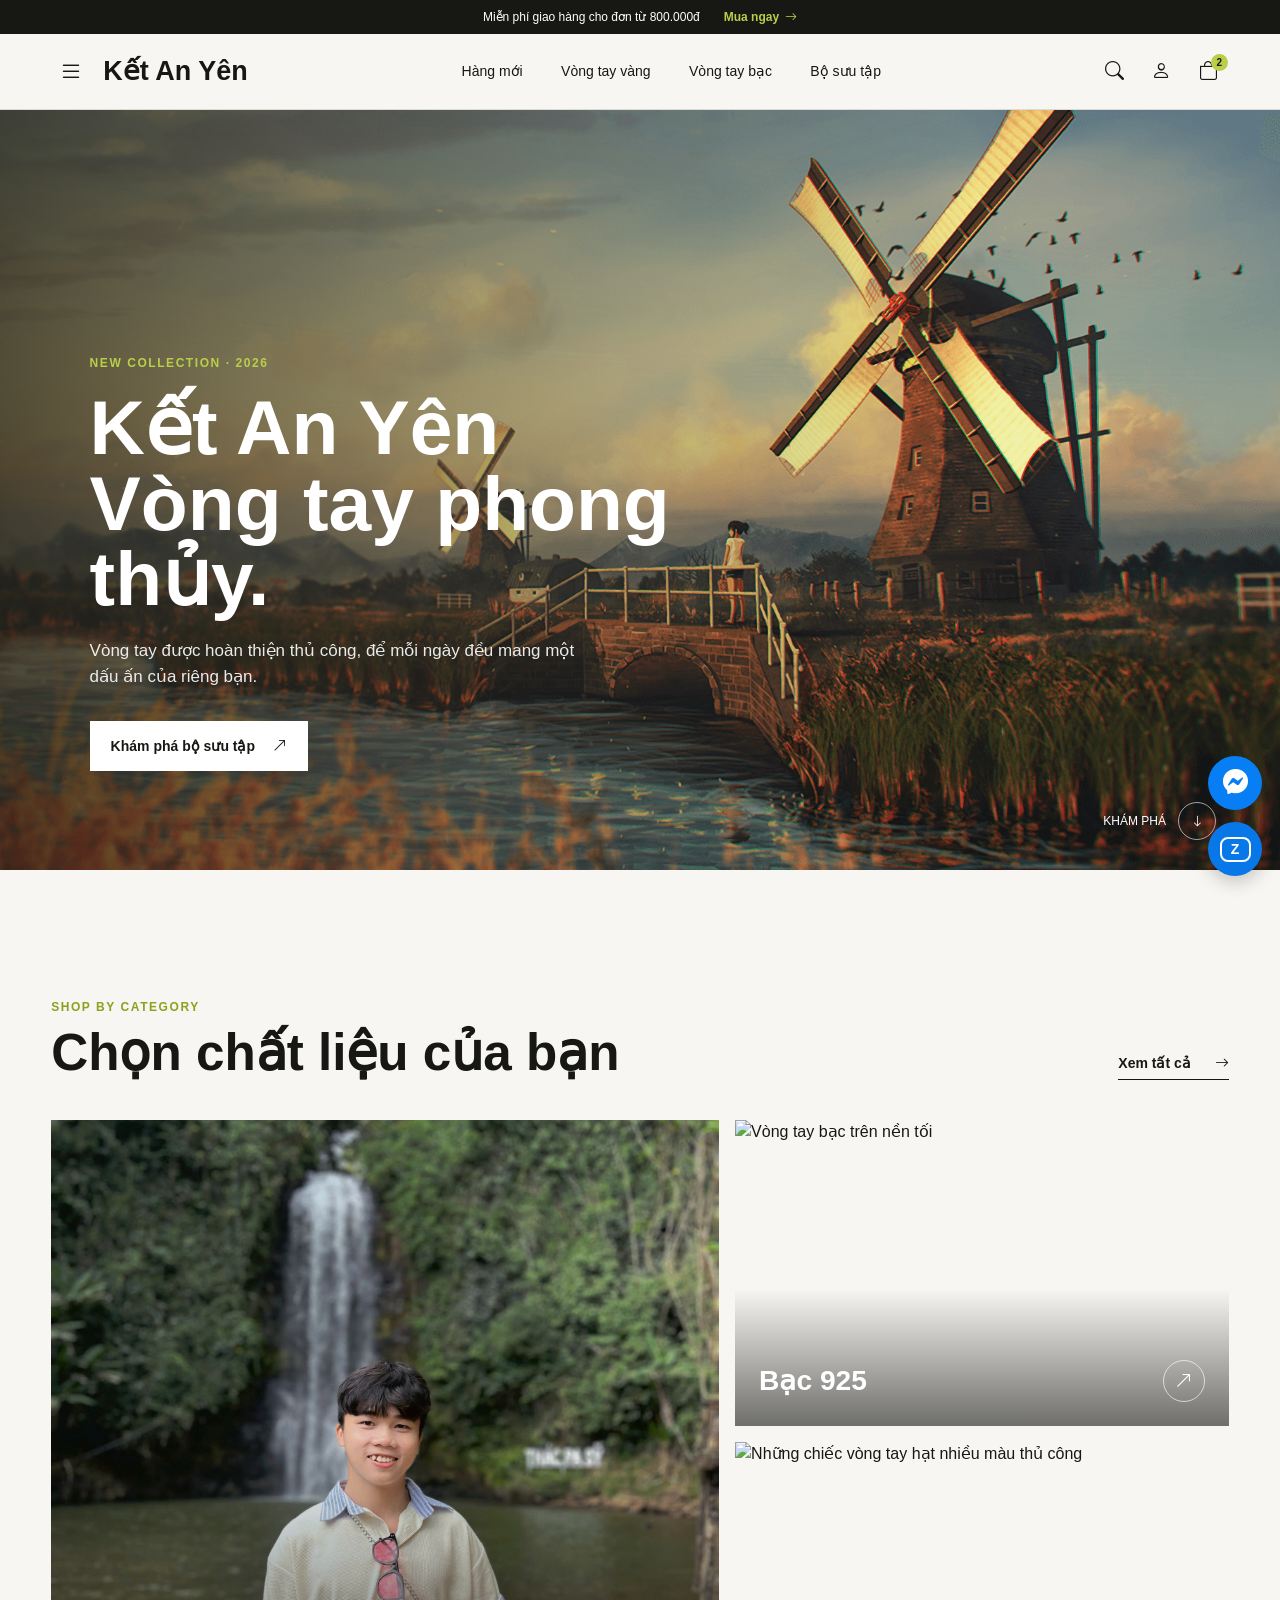
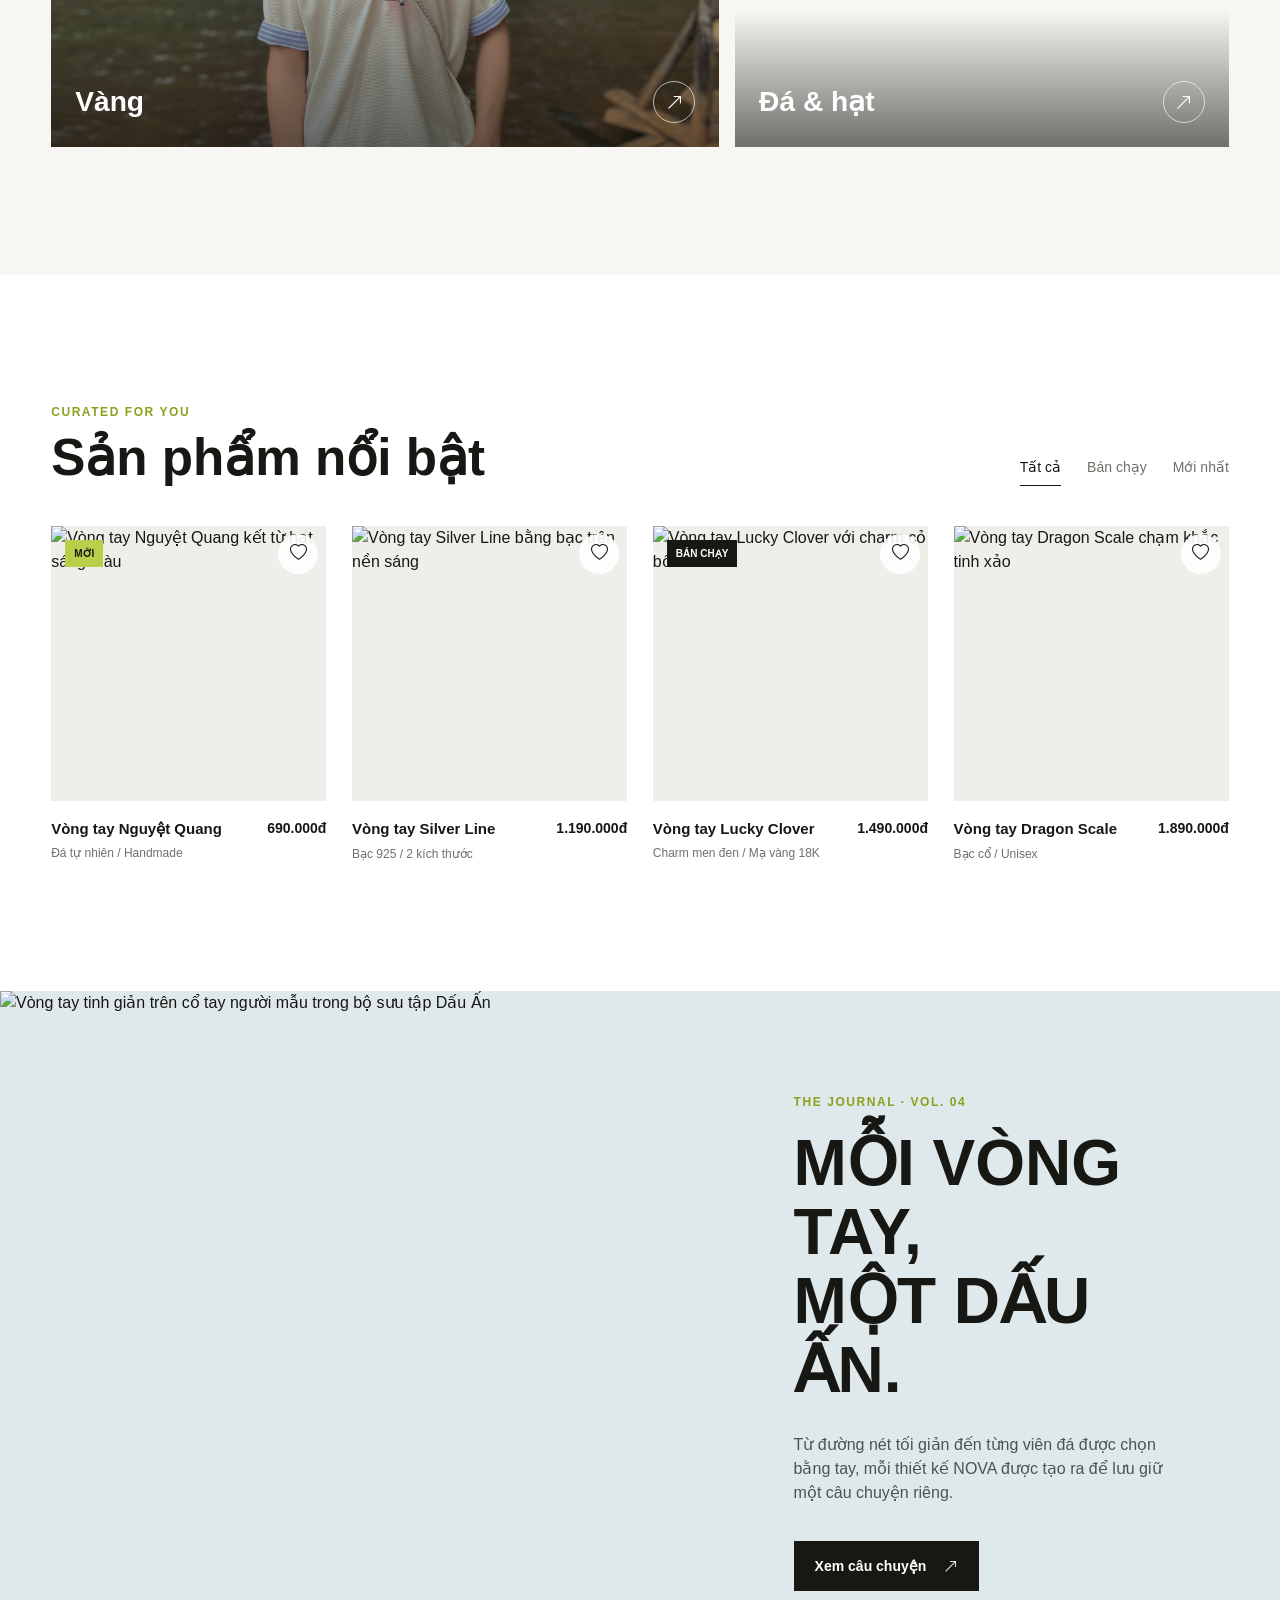
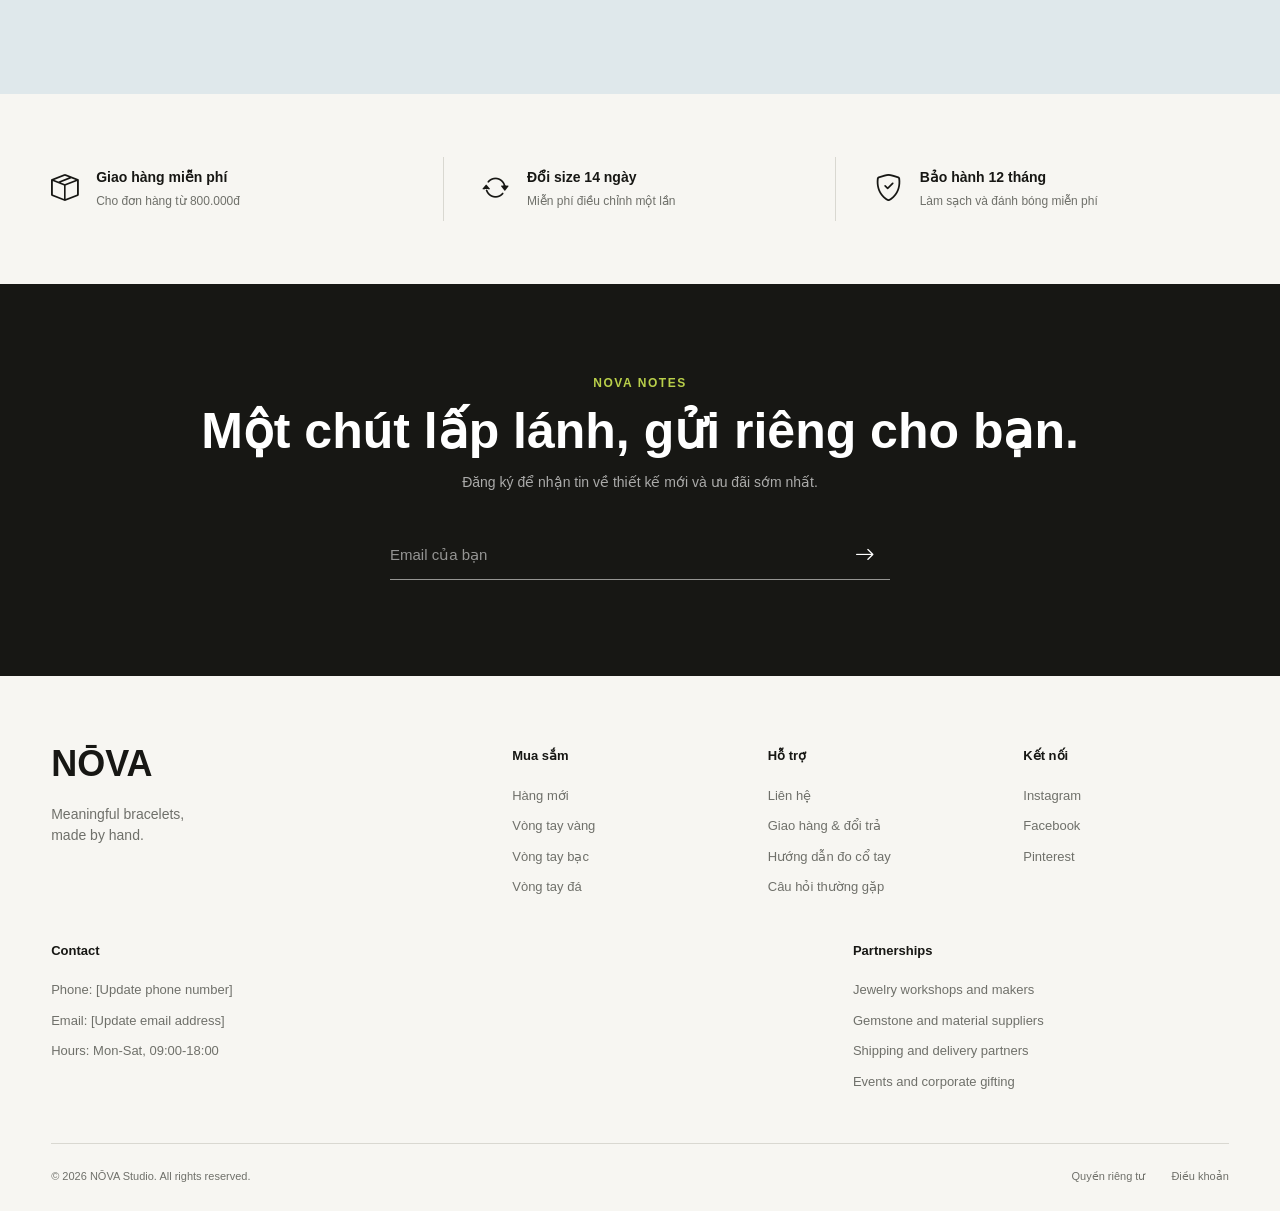
==== index.html @ 56f9a766 "update icons" ====
<!DOCTYPE html>
<html lang="vi">

<head>
    <meta charset="UTF-8">
    <meta name="viewport" content="width=device-width, initial-scale=1.0">
    <meta name="description" content="NOVA - Vòng tay thủ công cho những dấu ấn riêng.">
    <title>NOVA | Vòng tay thủ công</title>
    <link rel="preconnect" href="https://fonts.googleapis.com">
    <link rel="preconnect" href="https://fonts.gstatic.com" crossorigin>
    <link
        href="https://https://img.thuthuattinhoc.vn/uploads/2019/07/19/hinh-anh-nen-may-tinh-dep_102457270.png"
        rel="stylesheet">
    <link rel="stylesheet" href="https://cdn.jsdelivr.net/npm/bootstrap-icons@1.11.3/font/bootstrap-icons.min.css">
    <link rel="stylesheet" href="style.css">
</head>

<body>
    <div class="announcement">
        <p>Miễn phí giao hàng cho đơn từ 800.000đ</p>
        <a href="#products">Mua ngay <i class="bi bi-arrow-right" aria-hidden="true"></i></a>
    </div>

    <header class="site-header">
        <div class="header-start">
            <details class="site-menu">
                <summary aria-label="Mở menu điều hướng" title="Menu">
                    <i class="bi bi-list" aria-hidden="true"></i>
                </summary>
                <nav class="menu-dropdown" aria-label="Menu điều hướng">
                    <a href="#new">Hàng mới</a>
                    <a href="#categories">Danh mục</a>
                    <a href="#products">Sản phẩm nổi bật</a>
                    <a href="#collection">Bộ sưu tập</a>
                    <a href="#newsletter">Đăng ký nhận tin</a>
                </nav>
            </details>
        </div>
        <a class="brand" href="#" aria-label="Kết An Yên - Trang chủ">Kết An Yên</a>

        <nav class="main-nav" aria-label="Điều hướng chính">
            <a href="#new">Hàng mới</a>
            <a href="#products">Vòng tay vàng</a>
            <a href="#products">Vòng tay bạc</a>
            <a href="#collection">Bộ sưu tập</a>
        </nav>

        <div class="header-actions">
            <a href="#search" aria-label="Tìm kiếm" title="Tìm kiếm"><i class="bi bi-search" aria-hidden="true"></i></a>
            <a href="#account" aria-label="Tài khoản" title="Tài khoản"><i class="bi bi-person"
                    aria-hidden="true"></i></a>
            <a href="#cart" aria-label="Giỏ hàng có 2 sản phẩm" title="Giỏ hàng" class="cart-link">
                <i class="bi bi-bag" aria-hidden="true"></i><span>2</span>
            </a>
        </div>
    </header>

    <main>
        <section class="hero" id="new" aria-labelledby="hero-title">
            <img src="./images/buoi chieu-product.png"
                alt="Vòng tay vàng NOVA trên cổ tay người mẫu">
            <div class="hero-overlay"></div>
            <div class="hero-content">
                <p class="eyebrow">New collection · 2026</p>
                <h1 id="hero-title">Kết An Yên <br>Vòng tay phong thủy.</h1>
                <p>Vòng tay được hoàn thiện thủ công, để mỗi ngày đều mang một dấu ấn của riêng bạn.</p>
                <a class="button button-light" href="#products">Khám phá bộ sưu tập <i class="bi bi-arrow-up-right"
                        aria-hidden="true"></i></a>
            </div>
            <a class="scroll-cue" href="#categories" aria-label="Xem danh mục">
                <span>Khám phá</span><i class="bi bi-arrow-down" aria-hidden="true"></i>
            </a>
        </section>

        <section class="category-section section-shell" id="categories" aria-labelledby="category-title">
            <div class="section-heading">
                <div>
                    <p class="eyebrow dark">Shop by category</p>
                    <h2 id="category-title">Chọn chất liệu của bạn</h2>
                </div>
                <a class="text-link" href="#products">Xem tất cả <i class="bi bi-arrow-right"
                        aria-hidden="true"></i></a>
            </div>

            <div class="category-grid">
                <a class="category-card category-card-large" href="#products">
                    <!-- <img src="https://images.unsplash.com/photo-1744472457504-f99a96ecbd3e?auto=format&fit=crop&w=1200&q=85"
                        alt="Vòng tay vàng thanh lịch trên cổ tay"> -->
                    <img src="./images/quang-product.jpg"
                        alt="Vòng tay vàng thanh lịch trên cổ tay">
                    <span class="category-label">Vàng <i class="bi bi-arrow-up-right" aria-hidden="true"></i></span>
                </a>
                <a class="category-card" href="#products">
                    <img src="https://images.unsplash.com/photo-1595017211936-e9c28707b186?auto=format&fit=crop&w=1000&q=85"
                        alt="Vòng tay bạc trên nền tối">
                    <span class="category-label">Bạc 925 <i class="bi bi-arrow-up-right" aria-hidden="true"></i></span>
                </a>
                <a class="category-card" href="#products">
                    <img src="https://images.unsplash.com/photo-1766560360636-69204af3c947?auto=format&fit=crop&w=1000&q=85"
                        alt="Những chiếc vòng tay hạt nhiều màu thủ công">
                    <span class="category-label">Đá & hạt <i class="bi bi-arrow-up-right" aria-hidden="true"></i></span>
                </a>
            </div>
        </section>

        <section class="product-section section-shell" id="products" aria-labelledby="product-title">
            <div class="section-heading product-heading">
                <div>
                    <p class="eyebrow dark">Curated for you</p>
                    <h2 id="product-title">Sản phẩm nổi bật</h2>
                </div>
                <div class="product-filters" aria-label="Lọc sản phẩm">
                    <a class="active" href="#products">Tất cả</a>
                    <a href="#products">Bán chạy</a>
                    <a href="#products">Mới nhất</a>
                </div>
            </div>
            <div class="product-grid">
                <article class="product-card">
                    <div class="product-image">
                        <span class="badge">Mới</span>
                        <button class="wishlist" type="button" aria-label="Thêm vòng tay Nguyệt Quang vào yêu thích"
                            title="Yêu thích"><i class="bi bi-heart" aria-hidden="true"></i></button>
                        <a class="product-link" href="#product-1" aria-label="Xem vòng tay Nguyệt Quang">
                            <img src="https://images.unsplash.com/photo-1744189178734-0f8dee037c59?auto=format&fit=crop&w=900&q=85"
                                alt="Vòng tay Nguyệt Quang kết từ hạt sáng màu">
                        </a>
                    </div>
                    <div class="product-info">
                        <div>
                            <h3><a href="#product-1">Vòng tay Nguyệt Quang</a></h3>
                            <p>Đá tự nhiên / Handmade</p>
                        </div>
                        <span class="price">690.000đ</span>
                    </div>
                </article>

                <article class="product-card">
                    <div class="product-image">
                        <button class="wishlist" type="button" aria-label="Thêm vòng tay Silver Line vào yêu thích"
                            title="Yêu thích"><i class="bi bi-heart" aria-hidden="true"></i></button>
                        <a class="product-link" href="#product-2" aria-label="Xem vòng tay Silver Line">
                            <img src="https://images.unsplash.com/photo-1581522723372-e1a239e7ed2d?auto=format&fit=crop&w=900&q=85"
                                alt="Vòng tay Silver Line bằng bạc trên nền sáng">
                        </a>
                    </div>
                    <div class="product-info">
                        <div>
                            <h3><a href="#product-2">Vòng tay Silver Line</a></h3>
                            <p>Bạc 925 / 2 kích thước</p>
                        </div>
                        <span class="price">1.190.000đ</span>
                    </div>
                </article>

                <article class="product-card">
                    <div class="product-image">
                        <span class="badge badge-dark">Bán chạy</span>
                        <button class="wishlist" type="button" aria-label="Thêm vòng tay Lucky Clover vào yêu thích"
                            title="Yêu thích"><i class="bi bi-heart" aria-hidden="true"></i></button>
                        <a class="product-link" href="#product-3" aria-label="Xem vòng tay Lucky Clover">
                            <img src="https://images.unsplash.com/photo-1770907759900-04bffc7aaec9?auto=format&fit=crop&w=900&q=85"
                                alt="Vòng tay Lucky Clover với charm cỏ bốn lá đen">
                        </a>
                    </div>
                    <div class="product-info">
                        <div>
                            <h3><a href="#product-3">Vòng tay Lucky Clover</a></h3>
                            <p>Charm men đen / Mạ vàng 18K</p>
                        </div>
                        <span class="price">1.490.000đ</span>
                    </div>
                </article>

                <article class="product-card">
                    <div class="product-image">
                        <button class="wishlist" type="button" aria-label="Thêm vòng tay Dragon Scale vào yêu thích"
                            title="Yêu thích"><i class="bi bi-heart" aria-hidden="true"></i></button>
                        <a class="product-link" href="#product-4" aria-label="Xem vòng tay Dragon Scale">
                            <img src="https://images.unsplash.com/photo-1681091639096-a7b2eb1d4990?auto=format&fit=crop&w=900&q=85"
                                alt="Vòng tay Dragon Scale chạm khắc tinh xảo">
                        </a>
                    </div>
                    <div class="product-info">
                        <div>
                            <h3><a href="#product-4">Vòng tay Dragon Scale</a></h3>
                            <p>Bạc cổ / Unisex</p>
                        </div>
                        <span class="price">1.890.000đ</span>
                    </div>
                </article>
            </div>
        </section>

        <section class="editorial" id="collection" aria-labelledby="editorial-title">
            <div class="editorial-image">
                <img src="https://images.unsplash.com/photo-1659468550884-a46da27eff8a?auto=format&fit=crop&w=1400&q=85"
                    alt="Vòng tay tinh giản trên cổ tay người mẫu trong bộ sưu tập Dấu Ấn">
            </div>
            <div class="editorial-content">
                <p class="eyebrow dark">The journal · Vol. 04</p>
                <h2 id="editorial-title">MỖI VÒNG TAY,<br>MỘT DẤU ẤN.</h2>
                <p>Từ đường nét tối giản đến từng viên đá được chọn bằng tay, mỗi thiết kế NOVA được tạo ra để lưu giữ
                    một câu chuyện riêng.</p>
                <a class="button button-dark" href="#journal">Xem câu chuyện <i class="bi bi-arrow-up-right"
                        aria-hidden="true"></i></a>
            </div>
        </section>

        <section class="benefits section-shell" aria-label="Quyền lợi mua sắm">
            <div class="benefit-item">
                <i class="bi bi-box-seam" aria-hidden="true"></i>
                <div>
                    <h3>Giao hàng miễn phí</h3>
                    <p>Cho đơn hàng từ 800.000đ</p>
                </div>
            </div>
            <div class="benefit-item">
                <i class="bi bi-arrow-repeat" aria-hidden="true"></i>
                <div>
                    <h3>Đổi size 14 ngày</h3>
                    <p>Miễn phí điều chỉnh một lần</p>
                </div>
            </div>
            <div class="benefit-item">
                <i class="bi bi-shield-check" aria-hidden="true"></i>
                <div>
                    <h3>Bảo hành 12 tháng</h3>
                    <p>Làm sạch và đánh bóng miễn phí</p>
                </div>
            </div>
        </section>

        <section class="newsletter" id="newsletter" aria-labelledby="newsletter-title">
            <p class="eyebrow">NOVA Notes</p>
            <h2 id="newsletter-title">Một chút lấp lánh, gửi riêng cho bạn.</h2>
            <p>Đăng ký để nhận tin về thiết kế mới và ưu đãi sớm nhất.</p>
            <form class="newsletter-form" action="#" method="post">
                <label class="sr-only" for="email">Email của bạn</label>
                <input id="email" name="email" type="email" placeholder="Email của bạn" required>
                <button type="submit" aria-label="Đăng ký nhận tin" title="Đăng ký"><i class="bi bi-arrow-right"
                        aria-hidden="true"></i></button>
            </form>
        </section>
    </main>

    <footer class="site-footer">
        <div class="footer-main">
            <div class="footer-brand">
                <a class="brand brand-footer" href="#">NŌVA</a>
                <p>Meaningful bracelets,<br>made by hand.</p>
            </div>
            <div class="footer-column">
                <h2>Mua sắm</h2>
                <a href="#products">Hàng mới</a>
                <a href="#products">Vòng tay vàng</a>
                <a href="#products">Vòng tay bạc</a>
                <a href="#products">Vòng tay đá</a>
            </div>
            <div class="footer-column">
                <h2>Hỗ trợ</h2>
                <a href="#help">Liên hệ</a>
                <a href="#help">Giao hàng & đổi trả</a>
                <a href="#help">Hướng dẫn đo cổ tay</a>
                <a href="#help">Câu hỏi thường gặp</a>
            </div>
            <div class="footer-column">
                <h2>Kết nối</h2>
                <a href="#instagram">Instagram</a>
                <a href="#facebook">Facebook</a>
                <a href="#pinterest">Pinterest</a>
            </div>
        </div>
        <div class="footer-extra">
            <section class="footer-column" id="contact">
                <h2>Contact</h2>
                <p>Phone: [Update phone number]</p>
                <p>Email: [Update email address]</p>
                <p>Hours: Mon-Sat, 09:00-18:00</p>
            </section>
            <section class="footer-column">
                <h2>Partnerships</h2>
                <span>Jewelry workshops and makers</span>
                <span>Gemstone and material suppliers</span>
                <span>Shipping and delivery partners</span>
                <span>Events and corporate gifting</span>
            </section>
        </div>
        <div class="footer-bottom">
            <p>© 2026 NŌVA Studio. All rights reserved.</p>
            <div><a href="#privacy">Quyền riêng tư</a><a href="#terms">Điều khoản</a></div>
        </div>
    </footer>
    <nav class="social-float" aria-label="Quick contact">
        <a class="social-float-link messenger" href="https://m.me/your-page-name" target="_blank" rel="noopener noreferrer" aria-label="Message us on Messenger" title="Messenger">
            <i class="bi bi-messenger" aria-hidden="true"></i><span>Messenger</span>
        </a>
        <a class="social-float-link zalo" href="https://zalo.me/your-phone-number" target="_blank" rel="noopener noreferrer" aria-label="Contact us on Zalo" title="Zalo">
            <strong aria-hidden="true">Z</strong><span>Zalo</span>
        </a>
    </nav>
    <script>
        document.querySelectorAll('.menu-dropdown a').forEach((link) => {
            link.addEventListener('click', () => {
                link.closest('.site-menu').removeAttribute('open');
            });
        });

        const header = document.querySelector('.site-header');
        const updateStickyHeader = () => {
            header.classList.toggle('is-scrolled', window.scrollY > 8);
        };

        updateStickyHeader();
        window.addEventListener('scroll', updateStickyHeader, { passive: true });
    </script>
</body>

</html>
---- style.css ----
:root {
  --ink: #171714;
  --muted: #6f706a;
  --paper: #f7f6f2;
  --white: #ffffff;
  --line: #d9d8d1;
  --accent: #b9cf4a;
  --accent-dark: #8ca11e;
  --soft-blue: #dfe8eb;
  --max-width: 1440px;
}

* {
  box-sizing: border-box;
  margin: 0;
  padding: 0;
}

html {
  scroll-behavior: smooth;
}

body {
  background: var(--paper);
  color: var(--ink);
  font-family: "DM Sans", sans-serif;
  font-size: 16px;
  line-height: 1.5;
}

body,
button,
input {
  letter-spacing: 0;
}

img {
  display: block;
  max-width: 100%;
}

a {
  color: inherit;
  text-decoration: none;
}

button,
input {
  font: inherit;
}

button,
a {
  -webkit-tap-highlight-color: transparent;
}

.sr-only {
  position: absolute;
  width: 1px;
  height: 1px;
  padding: 0;
  margin: -1px;
  overflow: hidden;
  clip: rect(0, 0, 0, 0);
  white-space: nowrap;
  border: 0;
}

.announcement {
  min-height: 34px;
  padding: 6px clamp(18px, 4vw, 64px);
  background: var(--ink);
  color: var(--white);
  display: flex;
  align-items: center;
  justify-content: center;
  gap: 24px;
  font-size: 12px;
}

.announcement a {
  display: inline-flex;
  align-items: center;
  gap: 6px;
  color: var(--accent);
  font-weight: 600;
}

.site-header {
  height: 76px;
  padding: 0 clamp(18px, 4vw, 64px);
  background: rgba(247, 246, 242, 0.96);
  border-bottom: 1px solid rgba(23, 23, 20, 0.12);
  display: grid;
  grid-template-columns: auto auto 1fr auto;
  column-gap: 12px;
  align-items: center;
  /* Giữ thanh điều hướng trong tầm tay khi người dùng cuộn trang. */
  position: sticky;
  top: 0;
  z-index: 10;
  transition: box-shadow 180ms ease, background-color 180ms ease;
}

.site-header.is-scrolled {
  background: rgba(247, 246, 242, 0.985);
  box-shadow: 0 6px 20px rgba(23, 23, 20, 0.1);
}

.header-start {
  display: flex;
  align-items: center;
  gap: 12px;
}

.site-menu {
  position: relative;
}

.site-menu summary {
  width: 40px;
  height: 40px;
  display: grid;
  place-items: center;
  cursor: pointer;
  font-size: 24px;
  list-style: none;
}

.site-menu summary::-webkit-details-marker {
  display: none;
}

.site-menu summary:hover,
.site-menu summary:focus-visible {
  color: var(--accent-dark);
  outline: none;
}

.menu-dropdown {
  position: absolute;
  z-index: 20;
  top: calc(100% + 12px);
  left: 0;
  width: 220px;
  padding: 8px;
  border: 1px solid var(--line);
  background: var(--white);
  box-shadow: 0 12px 30px rgba(23, 23, 20, 0.14);
}

.menu-dropdown a {
  padding: 11px 12px;
  display: block;
  font-size: 14px;
  font-weight: 500;
}

.menu-dropdown a:hover,
.menu-dropdown a:focus-visible {
  background: var(--paper);
  color: var(--accent-dark);
  outline: none;
}

.brand {
  width: max-content;
  font-family: "Manrope", sans-serif;
  font-size: 27px;
  font-weight: 700;
  line-height: 1;
}

.main-nav {
  display: flex;
  align-items: center;
  gap: clamp(24px, 3vw, 48px);
  justify-self: center;
}

.main-nav a {
  position: relative;
  font-size: 14px;
  font-weight: 500;
}

.main-nav a::after {
  content: "";
  position: absolute;
  left: 0;
  right: 100%;
  bottom: -8px;
  height: 1px;
  background: var(--ink);
  transition: right 180ms ease;
}

.main-nav a:hover::after,
.main-nav a:focus-visible::after {
  right: 0;
}

.header-actions {
  justify-self: end;
  display: flex;
  align-items: center;
  gap: 7px;
}

.header-actions a,
.wishlist {
  width: 40px;
  height: 40px;
  display: grid;
  place-items: center;
  border: 0;
  background: transparent;
  color: inherit;
  cursor: pointer;
  font-size: 19px;
}

.header-actions a:hover,
.wishlist:hover {
  color: var(--accent-dark);
}

.cart-link {
  position: relative;
}

.cart-link span {
  position: absolute;
  top: 2px;
  right: 1px;
  width: 17px;
  height: 17px;
  border-radius: 50%;
  background: var(--accent);
  color: var(--ink);
  display: grid;
  place-items: center;
  font-size: 10px;
  font-weight: 700;
}

.hero {
  height: min(760px, calc(100vh - 72px));
  min-height: 590px;
  position: relative;
  overflow: hidden;
  color: var(--white);
}

/* Đích của các liên kết neo không bị che bởi thanh điều hướng sticky. */
section[id] {
  scroll-margin-top: 92px;
}

.hero > img {
  width: 100%;
  height: 100%;
  object-fit: cover;
  object-position: center 48%;
  transition: transform 900ms ease;
}

.hero:hover > img {
  transform: scale(1.015);
}

.hero-overlay {
  position: absolute;
  inset: 0;
  background: linear-gradient(90deg, rgba(13, 14, 12, 0.7) 0%, rgba(13, 14, 12, 0.24) 48%, rgba(13, 14, 12, 0.06) 76%);
}

.hero-content {
  position: absolute;
  left: clamp(22px, 7vw, 108px);
  bottom: clamp(70px, 11vh, 128px);
  width: min(670px, calc(100% - 44px));
}

.eyebrow {
  margin-bottom: 18px;
  color: var(--accent);
  font-family: "Manrope", sans-serif;
  font-size: 12px;
  font-weight: 700;
  letter-spacing: 0.13em;
  text-transform: uppercase;
}

.eyebrow.dark {
  color: var(--accent-dark);
}

.hero h1 {
  margin-bottom: 22px;
  font-family: "Manrope", sans-serif;
  font-size: clamp(48px, 6vw, 92px);
  font-weight: 600;
  line-height: 0.98;
}

.hero-content > p:not(.eyebrow) {
  max-width: 500px;
  margin-bottom: 32px;
  color: rgba(255, 255, 255, 0.9);
  font-size: 17px;
}

.button {
  min-height: 50px;
  width: max-content;
  padding: 13px 20px;
  display: inline-flex;
  align-items: center;
  justify-content: center;
  gap: 18px;
  border: 1px solid transparent;
  font-size: 14px;
  font-weight: 600;
  transition: background-color 180ms ease, color 180ms ease, border-color 180ms ease;
}

.button-light {
  background: var(--white);
  color: var(--ink);
}

.button-light:hover {
  background: var(--accent);
}

.button-dark {
  background: var(--ink);
  color: var(--white);
}

.button-dark:hover {
  background: var(--accent);
  color: var(--ink);
}

.scroll-cue {
  position: absolute;
  right: clamp(22px, 5vw, 76px);
  bottom: 30px;
  display: flex;
  align-items: center;
  gap: 12px;
  font-size: 12px;
  text-transform: uppercase;
}

.scroll-cue i {
  width: 38px;
  height: 38px;
  border: 1px solid rgba(255, 255, 255, 0.6);
  border-radius: 50%;
  display: grid;
  place-items: center;
}

.section-shell {
  width: min(var(--max-width), 100%);
  margin: 0 auto;
  padding-left: clamp(18px, 4vw, 64px);
  padding-right: clamp(18px, 4vw, 64px);
}

.category-section,
.product-section {
  padding-top: clamp(78px, 10vw, 138px);
  padding-bottom: clamp(78px, 10vw, 138px);
}

.section-heading {
  margin-bottom: 40px;
  display: flex;
  align-items: flex-end;
  justify-content: space-between;
  gap: 24px;
}

.section-heading .eyebrow {
  margin-bottom: 9px;
}

.section-heading h2,
.editorial h2,
.newsletter h2 {
  font-family: "Manrope", sans-serif;
  font-weight: 600;
  line-height: 1.08;
}

.section-heading h2 {
  font-size: clamp(32px, 4vw, 52px);
}

.text-link {
  padding-bottom: 5px;
  border-bottom: 1px solid var(--ink);
  display: inline-flex;
  align-items: center;
  gap: 24px;
  font-size: 14px;
  font-weight: 600;
  white-space: nowrap;
}

.text-link:hover {
  color: var(--accent-dark);
  border-color: var(--accent-dark);
}

.category-grid {
  height: clamp(490px, 49vw, 690px);
  display: grid;
  grid-template-columns: 1.15fr 0.85fr;
  grid-template-rows: 1fr 1fr;
  gap: 16px;
}

.category-card {
  min-width: 0;
  min-height: 0;
  position: relative;
  overflow: hidden;
}

.category-card-large {
  grid-row: 1 / 3;
}

.category-card::after {
  content: "";
  position: absolute;
  inset: 0;
  background: linear-gradient(180deg, transparent 55%, rgba(12, 12, 10, 0.58) 100%);
}

.category-card img {
  width: 100%;
  height: 100%;
  object-fit: cover;
  transition: transform 500ms ease;
}

.category-card:hover img {
  transform: scale(1.035);
}

.category-label {
  position: absolute;
  z-index: 1;
  right: 24px;
  bottom: 24px;
  left: 24px;
  color: var(--white);
  display: flex;
  align-items: center;
  justify-content: space-between;
  font-family: "Manrope", sans-serif;
  font-size: clamp(21px, 2.2vw, 30px);
  font-weight: 600;
}

.category-label i {
  width: 42px;
  height: 42px;
  border: 1px solid rgba(255, 255, 255, 0.64);
  border-radius: 50%;
  display: grid;
  place-items: center;
  font-size: 17px;
}

.product-section {
  background: var(--white);
}

.product-heading {
  align-items: flex-end;
}

.product-filters {
  display: flex;
  gap: 26px;
  color: var(--muted);
  font-size: 14px;
}

.product-filters a {
  padding-bottom: 7px;
  border-bottom: 1px solid transparent;
}

.product-filters a:hover,
.product-filters .active {
  color: var(--ink);
  border-color: var(--ink);
}

.product-grid {
  display: grid;
  grid-template-columns: repeat(4, minmax(0, 1fr));
  gap: clamp(14px, 2vw, 28px);
}

.product-image {
  aspect-ratio: 1 / 1;
  position: relative;
  overflow: hidden;
  background: #efeee9;
}

.product-link {
  width: 100%;
  height: 100%;
  display: block;
}

.product-image img {
  width: 100%;
  height: 100%;
  object-fit: cover;
  transition: transform 450ms ease;
}

.product-card:hover .product-image img {
  transform: scale(1.025);
}

.badge {
  position: absolute;
  z-index: 2;
  top: 14px;
  left: 14px;
  padding: 6px 9px;
  background: var(--accent);
  color: var(--ink);
  font-size: 10px;
  font-weight: 700;
  text-transform: uppercase;
}

.badge-dark {
  background: var(--ink);
  color: var(--white);
}

.wishlist {
  position: absolute;
  z-index: 2;
  top: 8px;
  right: 8px;
  border-radius: 50%;
  background: rgba(255, 255, 255, 0.9);
  font-size: 17px;
}

.product-info {
  padding-top: 17px;
  display: flex;
  align-items: flex-start;
  justify-content: space-between;
  gap: 16px;
}

.product-info h3 {
  margin-bottom: 4px;
  font-family: "Manrope", sans-serif;
  font-size: 15px;
  font-weight: 600;
}

.product-info h3 a:hover {
  color: var(--accent-dark);
}

.product-info p {
  color: var(--muted);
  font-size: 12px;
}

.price {
  font-size: 14px;
  font-weight: 600;
  white-space: nowrap;
}

.editorial {
  min-height: 700px;
  display: grid;
  grid-template-columns: 1.1fr 0.9fr;
  background: var(--soft-blue);
}

.editorial-image {
  min-height: 650px;
}

.editorial-image img {
  width: 100%;
  height: 100%;
  object-fit: cover;
  object-position: center 45%;
}

.editorial-content {
  max-width: 650px;
  padding: clamp(70px, 8vw, 130px) clamp(30px, 7vw, 112px);
  display: flex;
  flex-direction: column;
  align-items: flex-start;
  justify-content: center;
}

.editorial h2 {
  margin-bottom: 28px;
  font-size: clamp(44px, 5vw, 76px);
}

.editorial-content > p:not(.eyebrow) {
  max-width: 450px;
  margin-bottom: 36px;
  color: #4d5355;
  font-size: 16px;
}

.benefits {
  min-height: 190px;
  display: grid;
  grid-template-columns: repeat(3, 1fr);
  align-items: center;
}

.benefit-item {
  min-height: 64px;
  padding: 10px clamp(16px, 3vw, 45px);
  border-right: 1px solid var(--line);
  display: flex;
  align-items: center;
  gap: 18px;
}

.benefit-item:first-child {
  padding-left: 0;
}

.benefit-item:last-child {
  padding-right: 0;
  border-right: 0;
}

.benefit-item > i {
  font-size: 27px;
}

.benefit-item h3 {
  margin-bottom: 4px;
  font-family: "Manrope", sans-serif;
  font-size: 14px;
  font-weight: 600;
}

.benefit-item p {
  color: var(--muted);
  font-size: 12px;
}

.newsletter {
  padding: 90px 20px 96px;
  background: var(--ink);
  color: var(--white);
  text-align: center;
}

.newsletter .eyebrow {
  margin-bottom: 12px;
}

.newsletter h2 {
  margin-bottom: 14px;
  font-size: clamp(31px, 4vw, 50px);
}

.newsletter > p:not(.eyebrow) {
  color: rgba(255, 255, 255, 0.64);
  font-size: 14px;
}

.newsletter-form {
  width: min(500px, 100%);
  margin: 38px auto 0;
  border-bottom: 1px solid rgba(255, 255, 255, 0.54);
  display: flex;
}

.newsletter-form input {
  min-width: 0;
  flex: 1;
  padding: 13px 0;
  border: 0;
  outline: none;
  background: transparent;
  color: var(--white);
  font-size: 15px;
}

.newsletter-form input::placeholder {
  color: rgba(255, 255, 255, 0.54);
}

.newsletter-form:focus-within {
  border-color: var(--accent);
}

.newsletter-form button {
  width: 50px;
  border: 0;
  background: transparent;
  color: var(--white);
  cursor: pointer;
  font-size: 20px;
}

.newsletter-form button:hover {
  color: var(--accent);
}

.site-footer {
  padding: 70px clamp(18px, 4vw, 64px) 26px;
  background: var(--paper);
}

.footer-main {
  width: min(var(--max-width), 100%);
  margin: 0 auto 72px;
  display: grid;
  grid-template-columns: 2fr repeat(3, 1fr);
  gap: 50px;
}

.brand-footer {
  display: block;
  margin-bottom: 22px;
  font-size: 36px;
}

.footer-brand p {
  color: var(--muted);
  font-family: "Manrope", sans-serif;
  font-size: 14px;
}

.footer-column {
  display: flex;
  flex-direction: column;
  gap: 11px;
}

.footer-column h2 {
  margin-bottom: 9px;
  font-family: "Manrope", sans-serif;
  font-size: 13px;
  font-weight: 700;
}

.footer-column a {
  width: max-content;
  color: var(--muted);
  font-size: 13px;
}

.footer-column a:hover {
  color: var(--ink);
}

.footer-extra {
  width: min(var(--max-width), 100%);
  margin: -28px auto 52px;
  display: grid;
  grid-template-columns: 2fr 1fr;
  gap: 50px;
}

.footer-extra .footer-column p,
.footer-extra .footer-column span {
  color: var(--muted);
  font-size: 13px;
}

.footer-extra .footer-column span {
  line-height: 1.5;
}

.social-float {
  position: fixed;
  z-index: 30;
  right: max(18px, env(safe-area-inset-right));
  bottom: max(24px, env(safe-area-inset-bottom));
  display: flex;
  flex-direction: column;
  gap: 12px;
}

.social-float-link {
  width: 54px;
  height: 54px;
  border-radius: 50%;
  display: grid;
  place-items: center;
  color: #fff;
  box-shadow: 0 5px 18px rgba(23, 23, 20, 0.24);
  font-size: 25px;
  transition: transform 180ms ease, box-shadow 180ms ease;
}

.social-float-link:hover,
.social-float-link:focus-visible {
  transform: translateY(-3px);
  box-shadow: 0 8px 22px rgba(23, 23, 20, 0.3);
}

.social-float-link span {
  position: absolute;
  width: 1px;
  height: 1px;
  padding: 0;
  overflow: hidden;
  clip: rect(0, 0, 0, 0);
  white-space: nowrap;
  border: 0;
}

.social-float-link.messenger {
  background: #087ef5;
}

.social-float-link.zalo {
  background: #0878e8;
}

.social-float-link.zalo strong {
  width: 31px;
  height: 25px;
  border: 2px solid #fff;
  border-radius: 8px;
  display: grid;
  place-items: center;
  font-family: Arial, sans-serif;
  font-size: 14px;
  line-height: 1;
}

.footer-bottom {
  width: min(var(--max-width), 100%);
  margin: 0 auto;
  padding-top: 24px;
  border-top: 1px solid var(--line);
  display: flex;
  justify-content: space-between;
  gap: 20px;
  color: var(--muted);
  font-size: 11px;
}

.footer-bottom div {
  display: flex;
  gap: 26px;
}

@media (max-width: 900px) {
  .site-header {
    height: auto;
    min-height: 68px;
    grid-template-columns: auto 1fr auto;
    column-gap: 6px;
  }

  .brand {
    justify-self: center;
  }

  .main-nav {
    grid-column: 1 / -1;
    grid-row: 2;
    padding: 12px 0 15px;
    overflow-x: auto;
    gap: 26px;
  }

  .main-nav a {
    white-space: nowrap;
  }

  .hero {
    height: calc(100vh - 118px);
    min-height: 600px;
  }

  .product-grid {
    grid-template-columns: repeat(2, minmax(0, 1fr));
    row-gap: 46px;
  }

  .editorial {
    min-height: 0;
    grid-template-columns: 1fr;
  }

  .editorial-image {
    min-height: 0;
    aspect-ratio: 4 / 3;
  }

  .editorial-content {
    max-width: none;
  }

  .benefits {
    grid-template-columns: 1fr;
    padding-top: 25px;
    padding-bottom: 25px;
  }

  .benefit-item,
  .benefit-item:first-child,
  .benefit-item:last-child {
    padding: 22px 0;
    border-right: 0;
    border-bottom: 1px solid var(--line);
  }

  .benefit-item:last-child {
    border-bottom: 0;
  }

  .footer-main {
    grid-template-columns: 1.5fr 1fr 1fr;
  }

  .footer-extra {
    grid-template-columns: 1fr 1fr;
    gap: 24px;
  }

  .footer-brand {
    grid-column: 1 / -1;
  }
}

@media (max-width: 620px) {
  .announcement {
    justify-content: space-between;
    gap: 12px;
    font-size: 10px;
  }

  .announcement a {
    white-space: nowrap;
  }

  .site-header {
    padding-top: 2px;
  }

  .brand {
    font-size: 24px;
  }

  .header-start {
    gap: 6px;
  }

  .header-actions {
    gap: 1px;
  }

  .header-actions a:nth-child(2) {
    display: none;
  }

  .main-nav {
    margin-right: -18px;
  }

  .hero {
    min-height: 570px;
  }

  .hero > img {
    object-position: 56% center;
  }

  .hero-overlay {
    background: linear-gradient(90deg, rgba(13, 14, 12, 0.76), rgba(13, 14, 12, 0.12));
  }

  .hero h1 {
    font-size: 45px;
  }

  .hero-content > p:not(.eyebrow) {
    font-size: 14px;
  }

  .scroll-cue span {
    display: none;
  }

  .section-heading {
    align-items: flex-start;
  }

  .section-heading h2 {
    font-size: 31px;
  }

  .category-section .text-link {
    display: none;
  }

  .category-grid {
    height: auto;
    grid-template-columns: 1fr 1fr;
    grid-template-rows: 430px 230px;
    gap: 10px;
  }

  .category-card-large {
    grid-column: 1 / 3;
    grid-row: auto;
  }

  .category-label {
    right: 14px;
    bottom: 14px;
    left: 14px;
    font-size: 17px;
  }

  .category-label i {
    width: 34px;
    height: 34px;
  }

  .product-heading {
    display: block;
  }

  .product-filters {
    margin-top: 24px;
    gap: 20px;
  }

  .product-grid {
    column-gap: 10px;
    row-gap: 36px;
  }

  .product-info {
    display: block;
  }

  .product-info h3 {
    font-size: 13px;
  }

  .product-info p {
    margin-bottom: 8px;
  }

  .price {
    font-size: 13px;
  }

  .badge {
    top: 8px;
    left: 8px;
  }

  .wishlist {
    top: 4px;
    right: 4px;
  }

  .editorial-image {
    aspect-ratio: 4 / 4.5;
  }

  .editorial h2 {
    font-size: 43px;
  }

  .footer-main {
    grid-template-columns: 1fr 1fr;
    gap: 48px 24px;
  }

  .footer-bottom {
    flex-direction: column;
  }

  .footer-extra {
    margin-top: -18px;
    grid-template-columns: 1fr;
    gap: 34px;
  }

  .social-float {
    right: 14px;
    bottom: 18px;
    gap: 9px;
  }

  .social-float-link {
    width: 48px;
    height: 48px;
    font-size: 22px;
  }
}

@media (prefers-reduced-motion: reduce) {
  html {
    scroll-behavior: auto;
  }

  *,
  *::before,
  *::after {
    transition-duration: 0.01ms !important;
  }
}
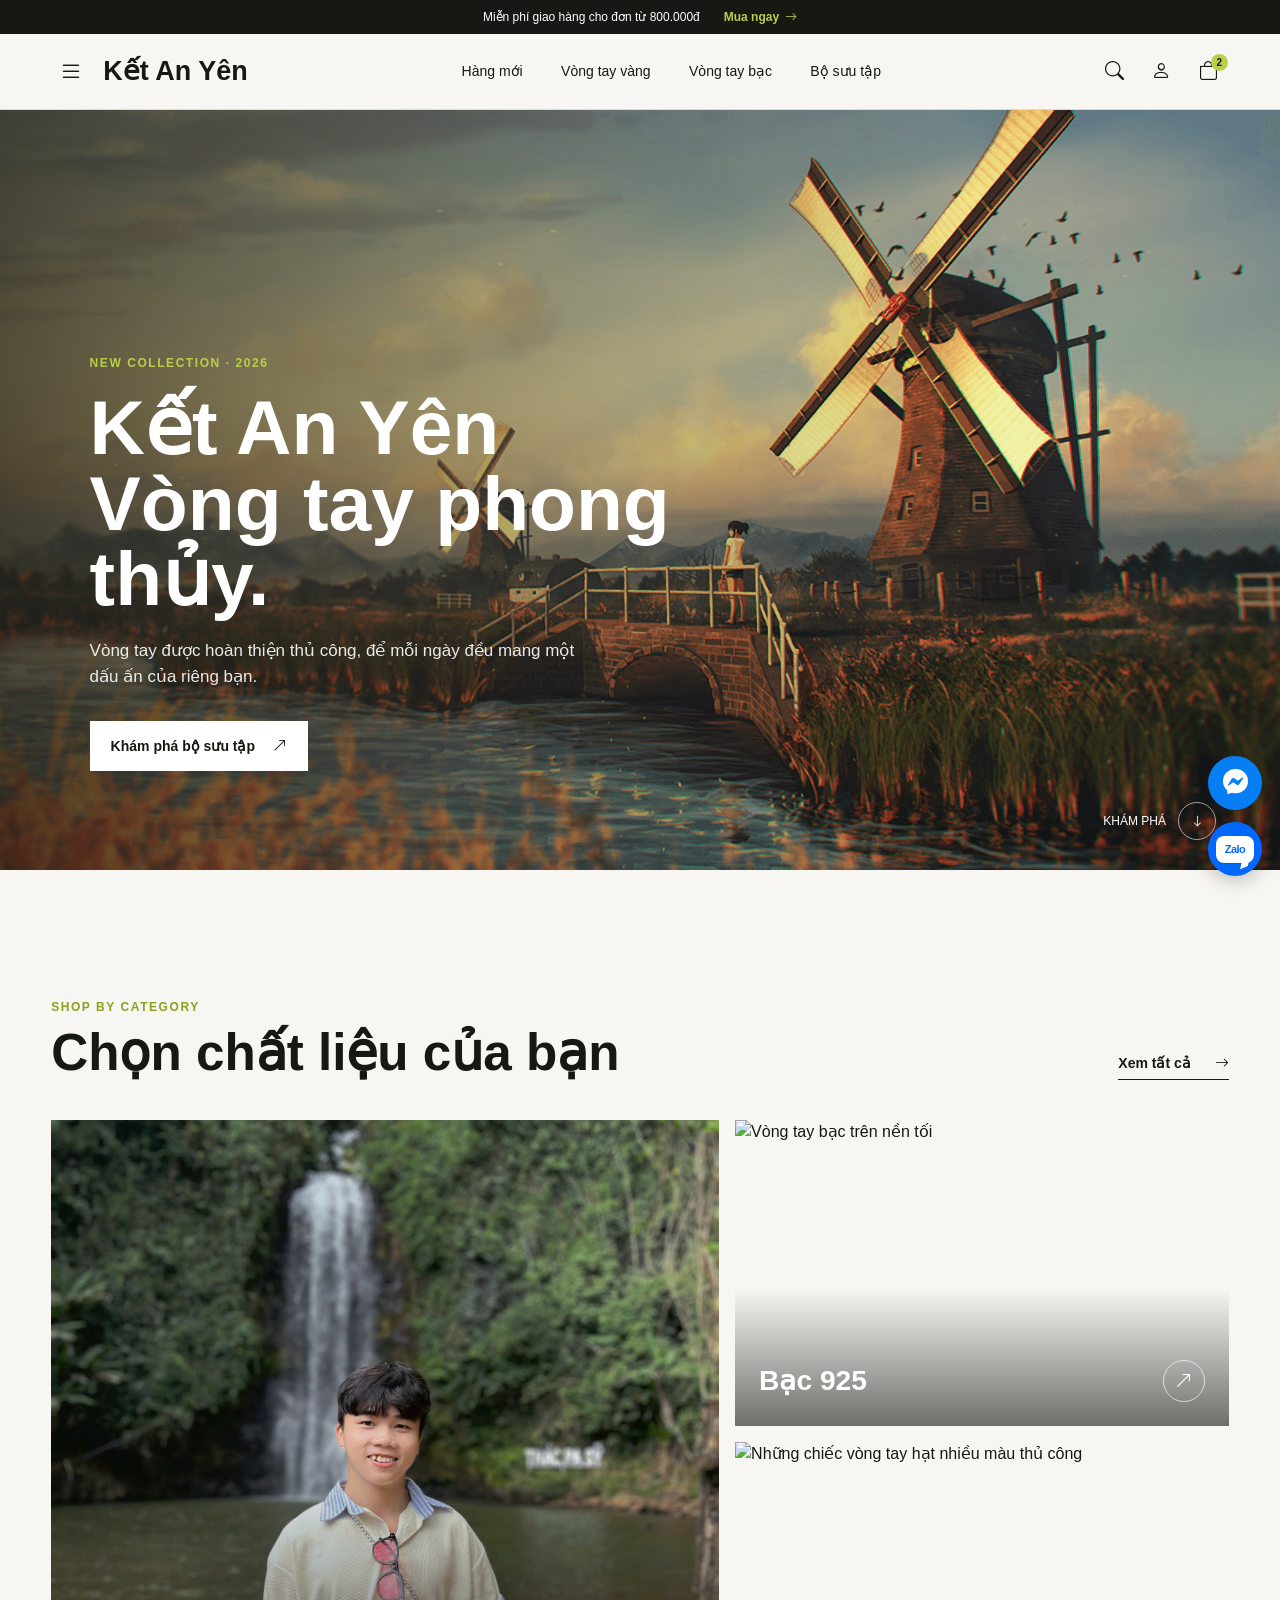
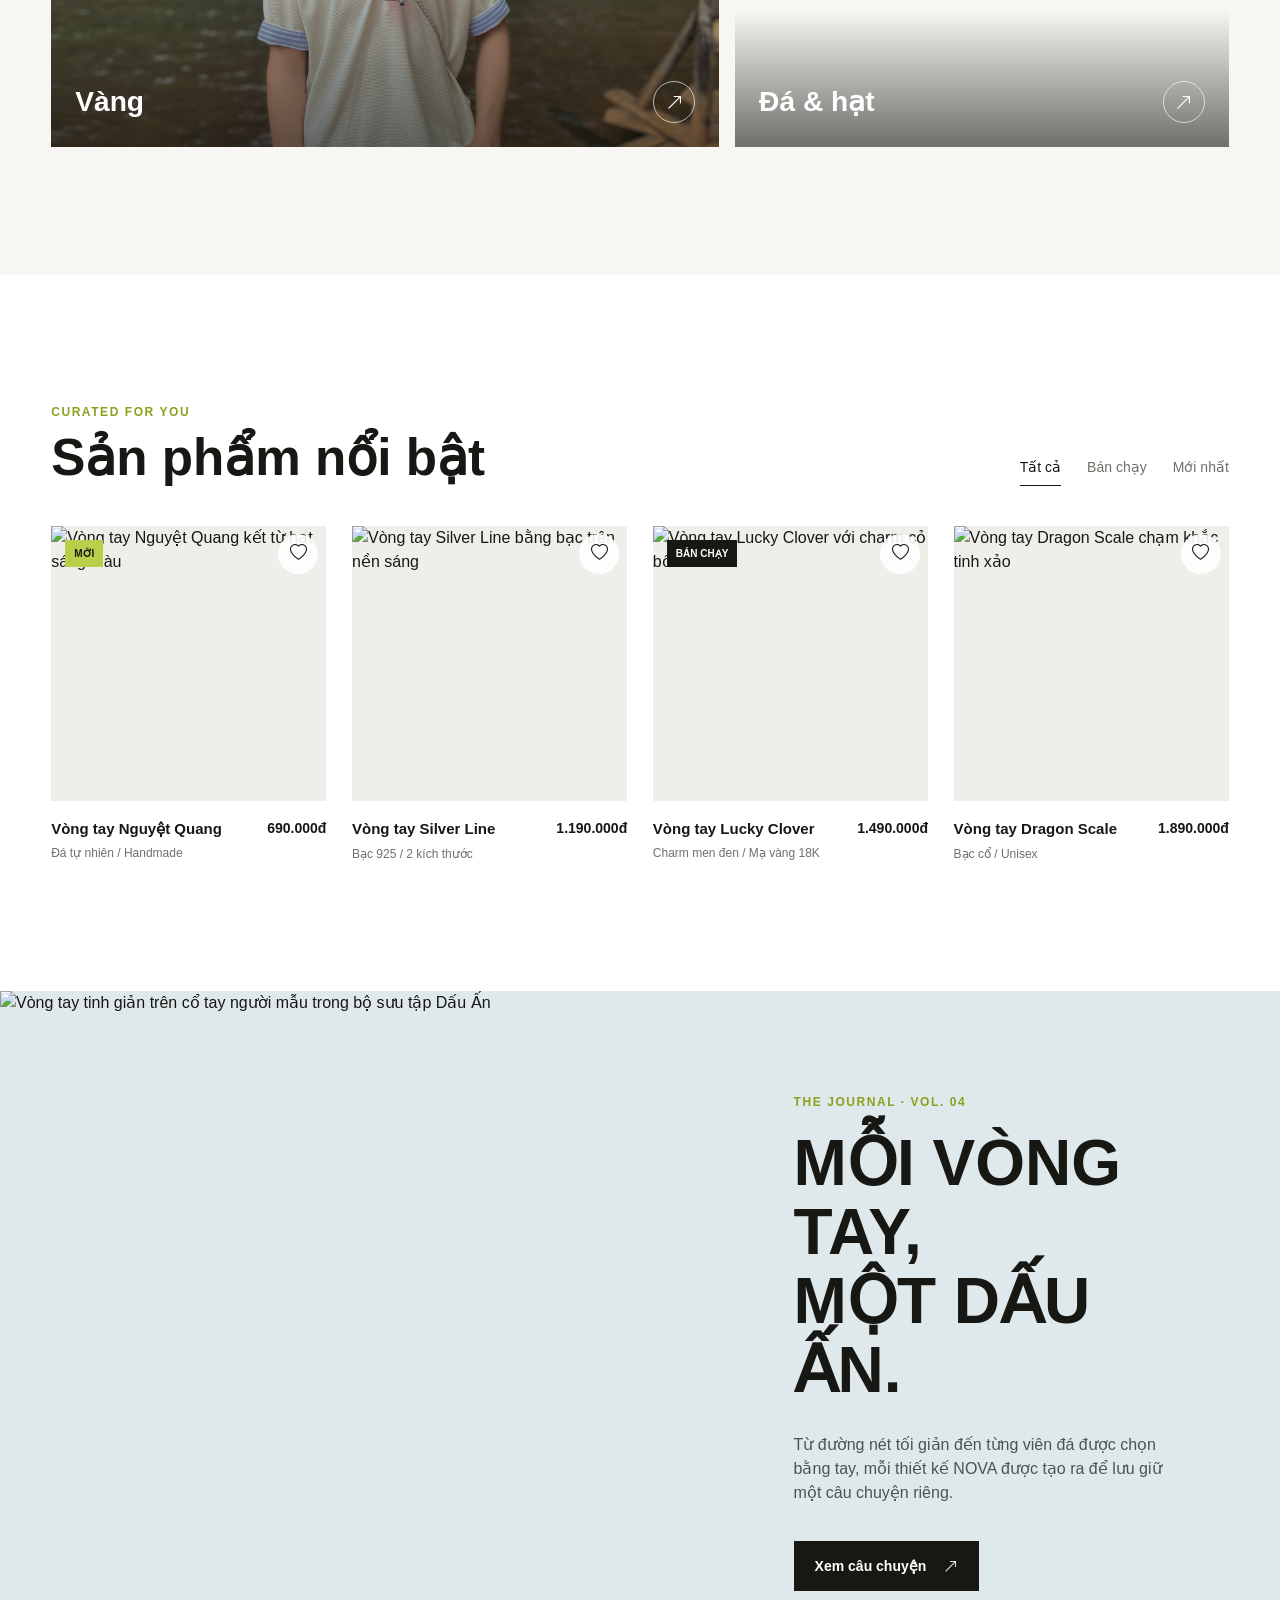
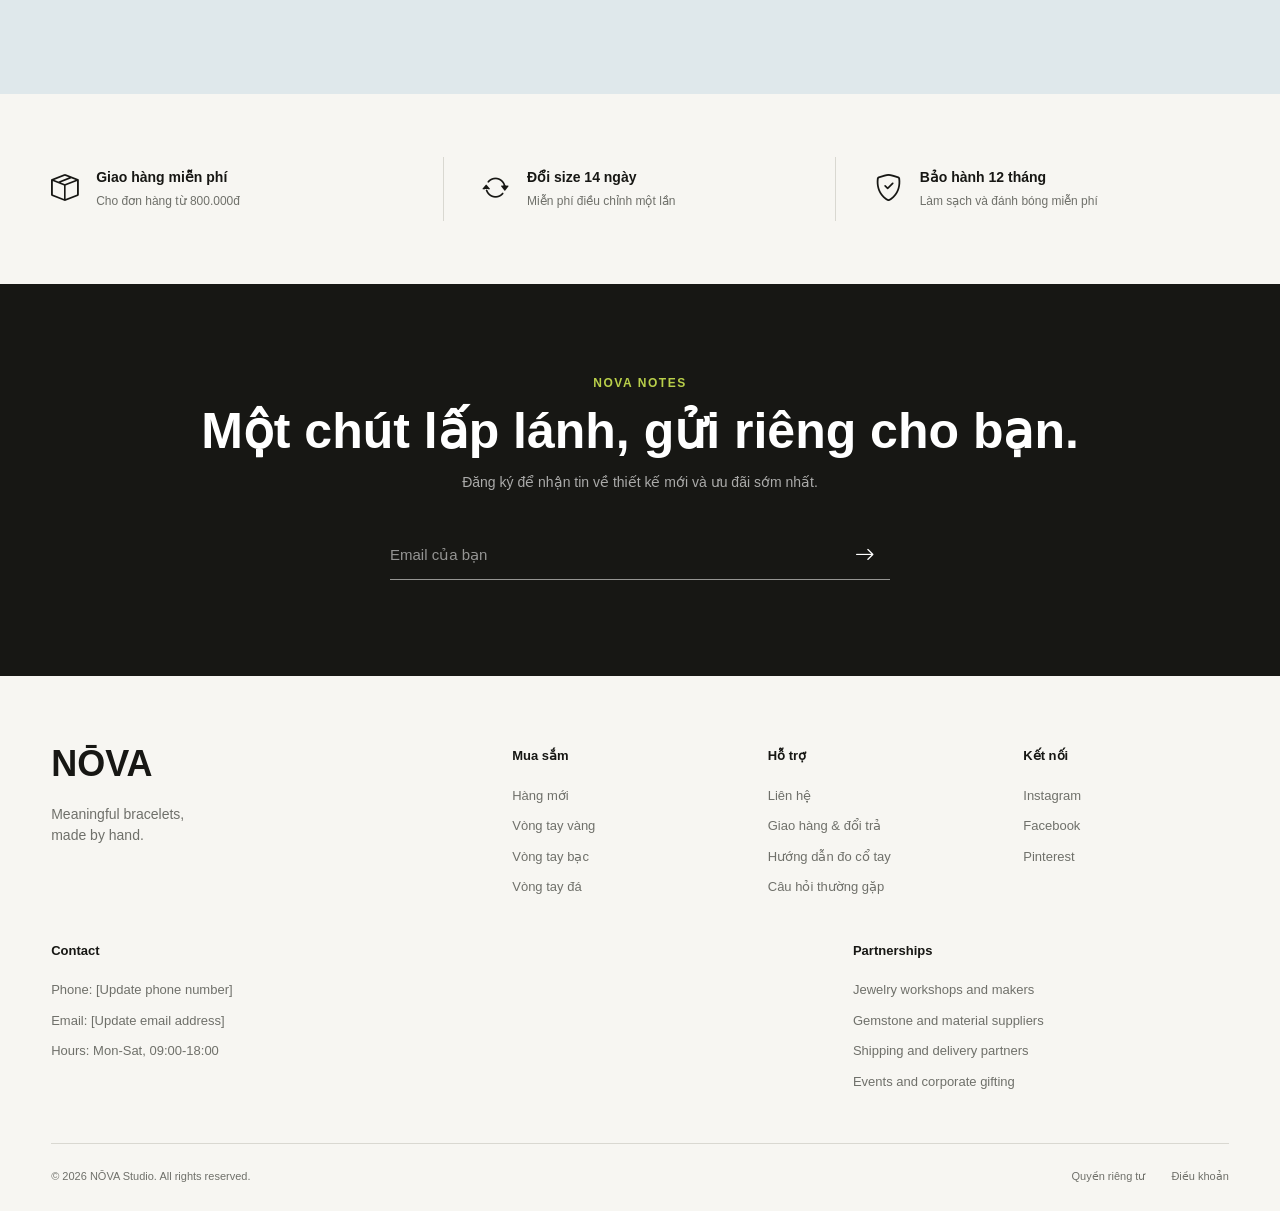
==== commit a07a4fe9: "icon zalo" ====
--- a/index.html
+++ b/index.html
@@ -296,7 +296,7 @@
             <i class="bi bi-messenger" aria-hidden="true"></i><span>Messenger</span>
         </a>
         <a class="social-float-link zalo" href="https://zalo.me/your-phone-number" target="_blank" rel="noopener noreferrer" aria-label="Contact us on Zalo" title="Zalo">
-            <strong aria-hidden="true">Z</strong><span>Zalo</span>
+            <strong class="zalo-mark" aria-hidden="true">Zalo</strong><span>Zalo</span>
         </a>
     </nav>
     <script>
--- a/style.css
+++ b/style.css
@@ -843,19 +843,35 @@
 }
 
 .social-float-link.zalo {
-  background: #0878e8;
-}
-
-.social-float-link.zalo strong {
-  width: 31px;
-  height: 25px;
-  border: 2px solid #fff;
+  background: #0068ff;
+}
+
+.social-float-link.zalo .zalo-mark {
+  position: relative;
+  width: 38px;
+  height: 27px;
   border-radius: 8px;
   display: grid;
   place-items: center;
   font-family: Arial, sans-serif;
-  font-size: 14px;
+  font-size: 11px;
+  font-weight: 800;
+  letter-spacing: -0.5px;
   line-height: 1;
+  color: #0068ff;
+  background: #fff;
+  box-shadow: 0 1px 2px rgba(0, 0, 0, 0.12);
+}
+
+.social-float-link.zalo .zalo-mark::after {
+  content: "";
+  position: absolute;
+  right: 5px;
+  bottom: -4px;
+  width: 8px;
+  height: 8px;
+  background: #fff;
+  transform: skewY(-35deg) rotate(15deg);
 }
 
 .footer-bottom {
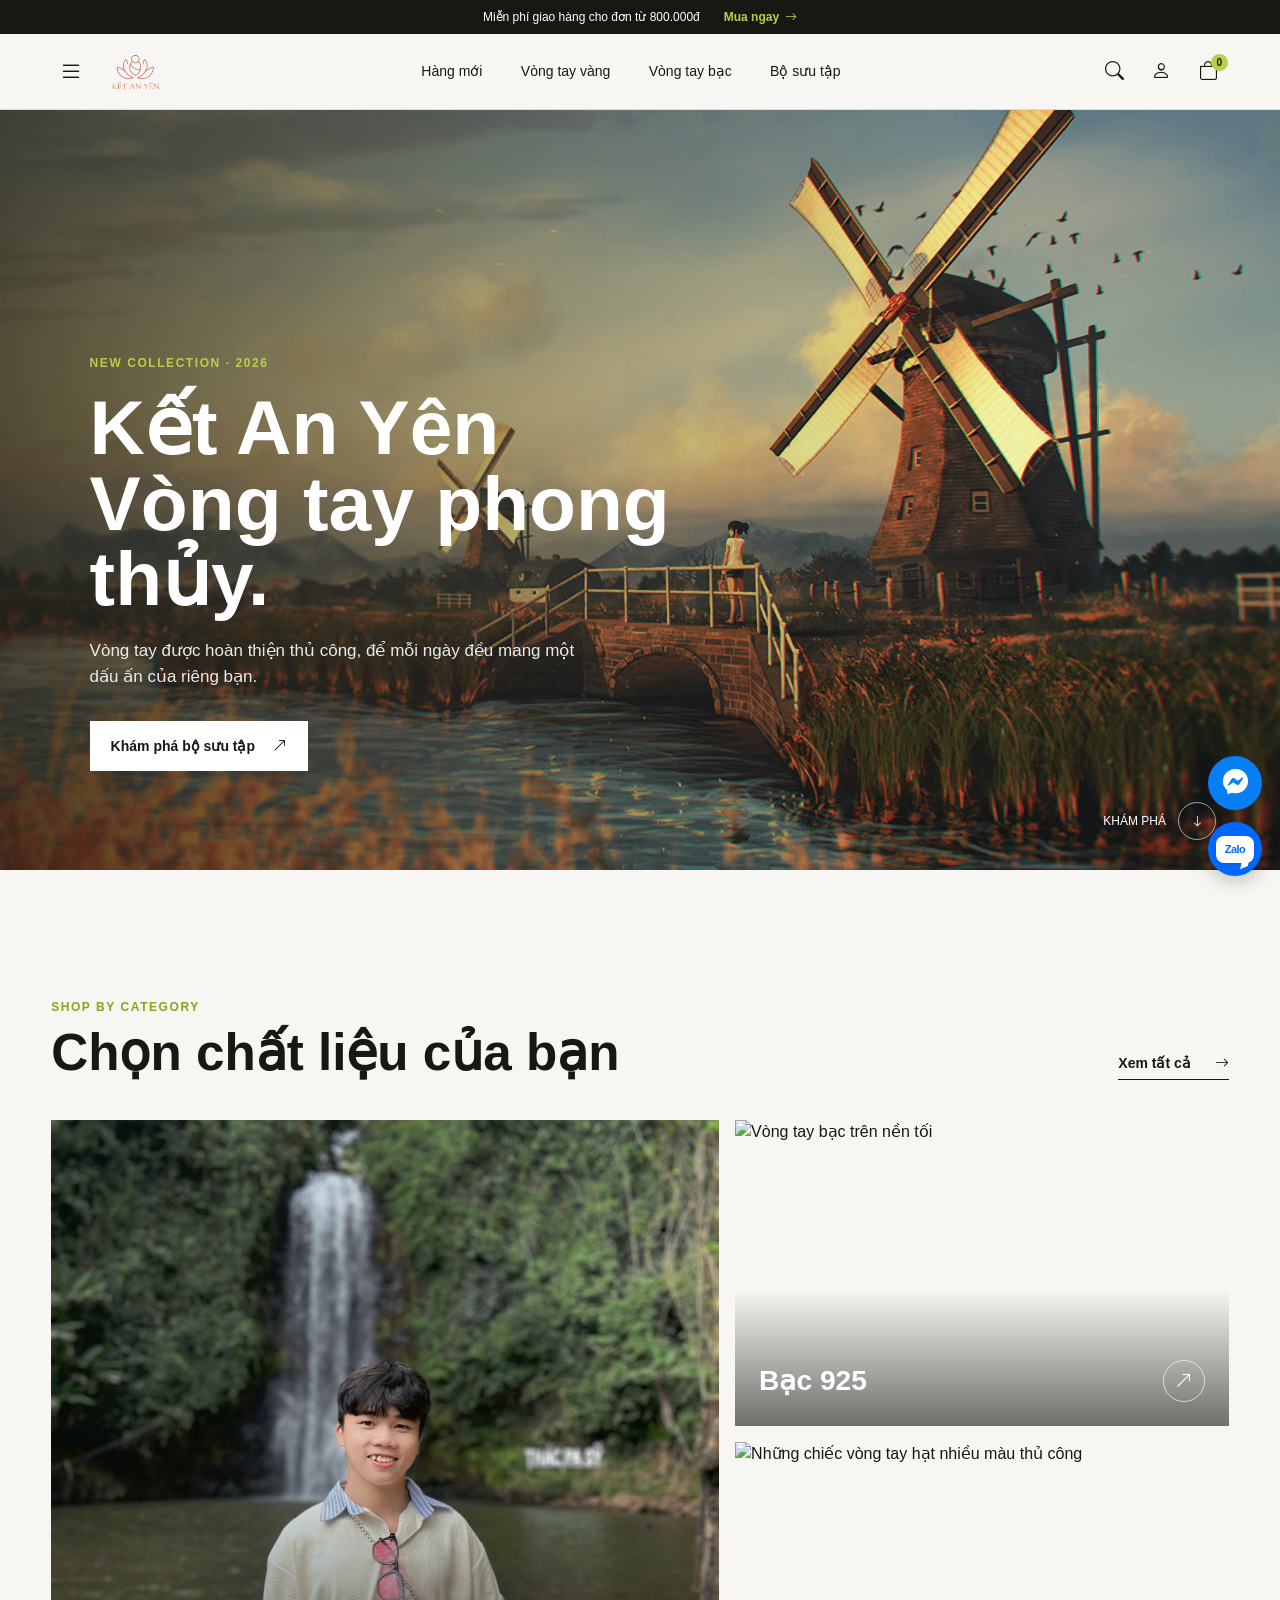
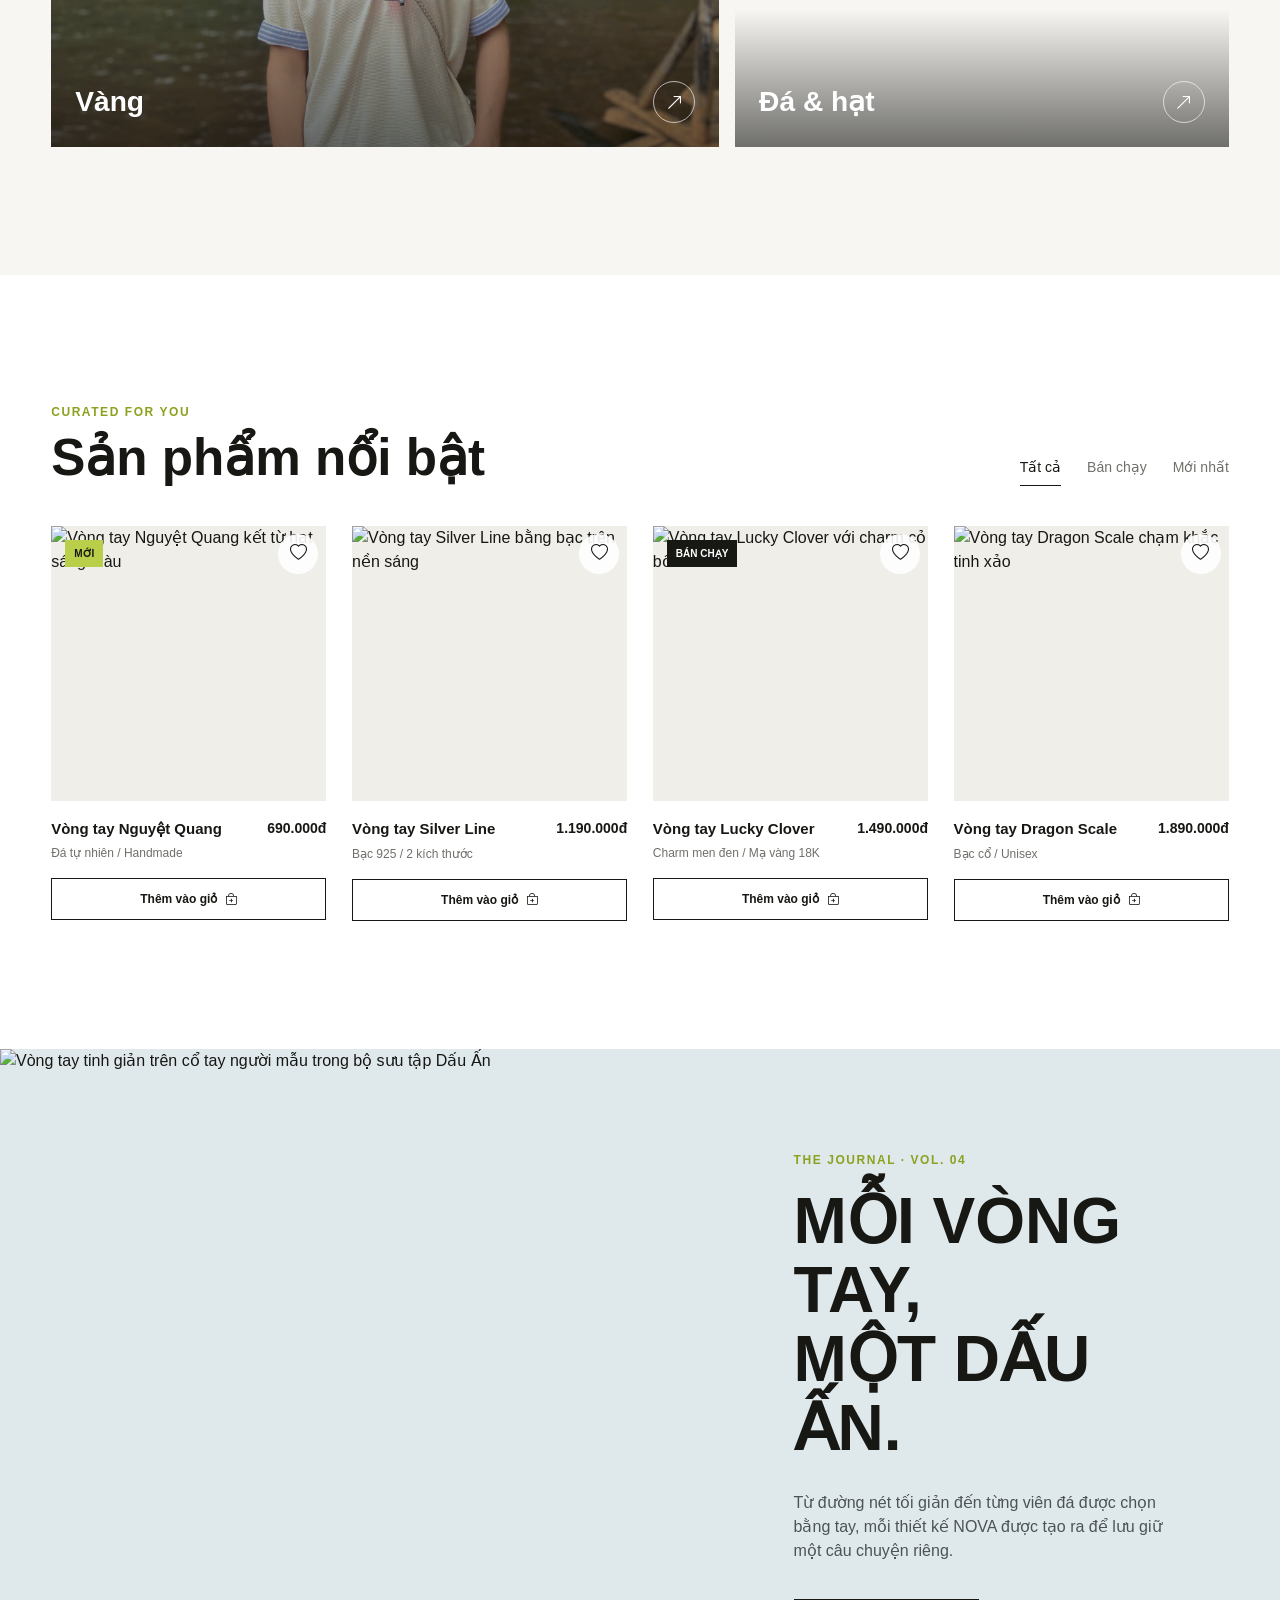
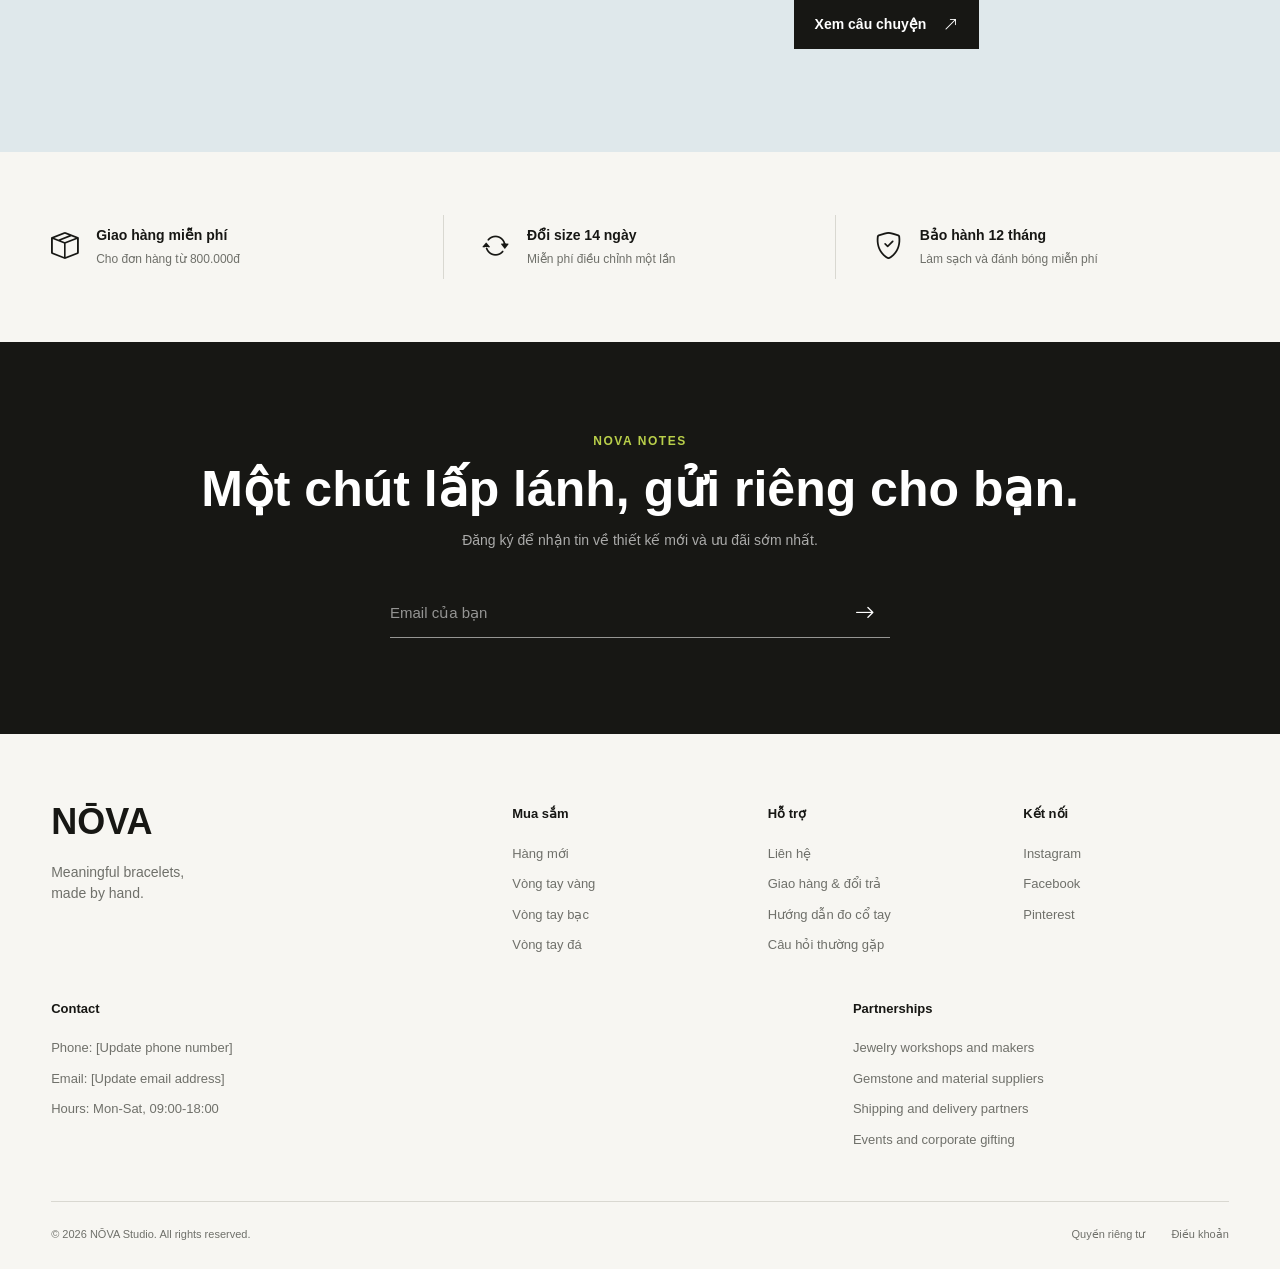
==== commit 9f0725d2: "giỏ hàng" ====
--- a/index.html
+++ b/index.html
@@ -36,7 +36,7 @@
                 </nav>
             </details>
         </div>
-        <a class="brand" href="#" aria-label="Kết An Yên - Trang chủ">Kết An Yên</a>
+        <a class="brand" href="#" aria-label="Ket An Yen - Home"><img src="./images/logo.png" alt="Ket An Yen"></a>
 
         <nav class="main-nav" aria-label="Điều hướng chính">
             <a href="#new">Hàng mới</a>
@@ -49,8 +49,8 @@
             <a href="#search" aria-label="Tìm kiếm" title="Tìm kiếm"><i class="bi bi-search" aria-hidden="true"></i></a>
             <a href="#account" aria-label="Tài khoản" title="Tài khoản"><i class="bi bi-person"
                     aria-hidden="true"></i></a>
-            <a href="#cart" aria-label="Giỏ hàng có 2 sản phẩm" title="Giỏ hàng" class="cart-link">
-                <i class="bi bi-bag" aria-hidden="true"></i><span>2</span>
+            <a href="cart.html" aria-label="Giỏ hàng" title="Giỏ hàng" class="cart-link">
+                <i class="bi bi-bag" aria-hidden="true"></i><span data-cart-count>0</span>
             </a>
         </div>
     </header>
@@ -132,6 +132,7 @@
                             <p>Đá tự nhiên / Handmade</p>
                         </div>
                         <span class="price">690.000đ</span>
+                        <button class="add-to-cart" type="button" data-add-to-cart="moonlight">Thêm vào giỏ <i class="bi bi-bag-plus" aria-hidden="true"></i></button>
                     </div>
                 </article>
 
@@ -150,6 +151,7 @@
                             <p>Bạc 925 / 2 kích thước</p>
                         </div>
                         <span class="price">1.190.000đ</span>
+                        <button class="add-to-cart" type="button" data-add-to-cart="silver-line">Thêm vào giỏ <i class="bi bi-bag-plus" aria-hidden="true"></i></button>
                     </div>
                 </article>
 
@@ -169,6 +171,7 @@
                             <p>Charm men đen / Mạ vàng 18K</p>
                         </div>
                         <span class="price">1.490.000đ</span>
+                        <button class="add-to-cart" type="button" data-add-to-cart="lucky-clover">Thêm vào giỏ <i class="bi bi-bag-plus" aria-hidden="true"></i></button>
                     </div>
                 </article>
 
@@ -187,6 +190,7 @@
                             <p>Bạc cổ / Unisex</p>
                         </div>
                         <span class="price">1.890.000đ</span>
+                        <button class="add-to-cart" type="button" data-add-to-cart="dragon-scale">Thêm vào giỏ <i class="bi bi-bag-plus" aria-hidden="true"></i></button>
                     </div>
                 </article>
             </div>
@@ -314,6 +318,7 @@
         updateStickyHeader();
         window.addEventListener('scroll', updateStickyHeader, { passive: true });
     </script>
+    <script src="cart.js"></script>
 </body>
 
 </html>
--- a/style.css
+++ b/style.css
@@ -169,6 +169,13 @@
   font-size: 27px;
   font-weight: 700;
   line-height: 1;
+}
+
+.brand img {
+  display: block;
+  width: 64px;
+  height: 64px;
+  object-fit: contain;
 }
 
 .main-nav {
@@ -565,9 +572,9 @@
 
 .product-info {
   padding-top: 17px;
-  display: flex;
-  align-items: flex-start;
-  justify-content: space-between;
+  display: grid;
+  grid-template-columns: minmax(0, 1fr) auto;
+  align-items: start;
   gap: 16px;
 }
 
@@ -591,6 +598,273 @@
   font-size: 14px;
   font-weight: 600;
   white-space: nowrap;
+}
+
+.add-to-cart {
+  grid-column: 1 / -1;
+  min-height: 42px;
+  padding: 9px 12px;
+  border: 1px solid var(--ink);
+  background: transparent;
+  color: var(--ink);
+  display: inline-flex;
+  align-items: center;
+  justify-content: center;
+  gap: 8px;
+  cursor: pointer;
+  font-size: 12px;
+  font-weight: 600;
+  transition: background-color 180ms ease, color 180ms ease;
+}
+
+.add-to-cart:hover,
+.add-to-cart:focus-visible {
+  background: var(--ink);
+  color: var(--white);
+}
+
+.cart-page {
+  min-height: 100vh;
+  display: flex;
+  flex-direction: column;
+}
+
+.cart-site-header {
+  display: flex;
+  justify-content: space-between;
+}
+
+.cart-site-header .brand img {
+  width: 58px;
+  height: 58px;
+}
+
+.cart-back-link {
+  margin-left: auto;
+  margin-right: 26px;
+  display: inline-flex;
+  align-items: center;
+  gap: 8px;
+  font-size: 13px;
+  font-weight: 600;
+}
+
+.cart-back-link:hover {
+  color: var(--accent-dark);
+}
+
+.cart-main {
+  width: min(1180px, 100%);
+  margin: 0 auto;
+  padding: clamp(48px, 7vw, 90px) clamp(18px, 4vw, 48px) 80px;
+  flex: 1;
+}
+
+.cart-title-row {
+  margin-bottom: 38px;
+  display: flex;
+  align-items: flex-end;
+  justify-content: space-between;
+  gap: 24px;
+}
+
+.cart-title-row .eyebrow {
+  margin-bottom: 8px;
+}
+
+.cart-title-row h1 {
+  font-family: "Manrope", sans-serif;
+  font-size: clamp(38px, 5vw, 58px);
+  font-weight: 600;
+  line-height: 1;
+}
+
+.cart-empty {
+  padding: 72px 20px;
+  background: var(--white);
+  text-align: center;
+}
+
+.cart-empty > i {
+  margin-bottom: 18px;
+  display: block;
+  font-size: 36px;
+}
+
+.cart-empty h2,
+.cart-summary h2,
+.checkout-note h2 {
+  margin-bottom: 10px;
+  font-family: "Manrope", sans-serif;
+  font-size: 22px;
+  font-weight: 600;
+}
+
+.cart-empty p {
+  margin-bottom: 24px;
+  color: var(--muted);
+}
+
+.cart-layout {
+  display: grid;
+  grid-template-columns: minmax(0, 1fr) 330px;
+  align-items: start;
+  gap: 48px;
+}
+
+.cart-layout[hidden],
+.cart-empty[hidden],
+.checkout-note[hidden] {
+  display: none;
+}
+
+.cart-list-heading {
+  padding: 0 0 14px;
+  border-bottom: 1px solid var(--line);
+  display: flex;
+  justify-content: space-between;
+  color: var(--muted);
+  font-size: 12px;
+}
+
+.cart-item {
+  min-height: 142px;
+  padding: 18px 0;
+  border-bottom: 1px solid var(--line);
+  display: grid;
+  grid-template-columns: 104px minmax(130px, 1fr) auto auto 28px;
+  align-items: center;
+  gap: 18px;
+}
+
+.cart-item > img {
+  width: 104px;
+  height: 104px;
+  object-fit: cover;
+  background: #efeee9;
+}
+
+.cart-item-info h2 {
+  margin-bottom: 4px;
+  font-family: "Manrope", sans-serif;
+  font-size: 14px;
+  font-weight: 600;
+}
+
+.cart-item-info p {
+  margin-bottom: 9px;
+  color: var(--muted);
+  font-size: 12px;
+}
+
+.cart-item-info > strong,
+.cart-line-total {
+  font-size: 13px;
+  font-weight: 600;
+  white-space: nowrap;
+}
+
+.cart-item-controls {
+  height: 34px;
+  border: 1px solid var(--line);
+  display: flex;
+  align-items: center;
+}
+
+.cart-item-controls button {
+  width: 32px;
+  height: 32px;
+  border: 0;
+  background: transparent;
+  cursor: pointer;
+}
+
+.cart-item-controls span {
+  min-width: 22px;
+  text-align: center;
+  font-size: 12px;
+}
+
+.cart-remove {
+  border: 0;
+  background: transparent;
+  color: var(--muted);
+  cursor: pointer;
+  font-size: 15px;
+}
+
+.cart-remove:hover {
+  color: #a33c32;
+}
+
+.cart-summary {
+  padding: 24px;
+  background: var(--white);
+}
+
+.cart-summary h2 {
+  margin-bottom: 22px;
+}
+
+.summary-row {
+  margin-bottom: 16px;
+  display: flex;
+  justify-content: space-between;
+  gap: 16px;
+  color: var(--muted);
+  font-size: 13px;
+}
+
+.summary-row strong {
+  color: var(--ink);
+  font-weight: 600;
+  white-space: nowrap;
+}
+
+.summary-total {
+  margin-top: 20px;
+  padding-top: 18px;
+  border-top: 1px solid var(--line);
+  color: var(--ink);
+  font-weight: 600;
+}
+
+.cart-summary > p {
+  margin: 18px 0;
+  color: var(--muted);
+  font-size: 11px;
+}
+
+.checkout-button {
+  width: 100%;
+}
+
+.checkout-note {
+  margin-top: 56px;
+  padding: 28px;
+  background: var(--soft-blue);
+}
+
+.checkout-note p {
+  max-width: 720px;
+  margin-bottom: 20px;
+  color: #4d5355;
+  font-size: 14px;
+}
+
+.cart-footer {
+  padding: 22px clamp(18px, 4vw, 64px);
+  border-top: 1px solid var(--line);
+  display: flex;
+  justify-content: space-between;
+  gap: 20px;
+  color: var(--muted);
+  font-size: 12px;
+}
+
+.cart-footer a {
+  color: var(--ink);
+  font-weight: 700;
 }
 
 .editorial {
@@ -892,6 +1166,25 @@
 }
 
 @media (max-width: 900px) {
+  .cart-layout {
+    grid-template-columns: minmax(0, 1fr) 280px;
+    gap: 24px;
+  }
+
+  .cart-item {
+    grid-template-columns: 82px minmax(110px, 1fr) auto 24px;
+    gap: 12px;
+  }
+
+  .cart-item > img {
+    width: 82px;
+    height: 82px;
+  }
+
+  .cart-line-total {
+    display: none;
+  }
+
   .site-header {
     height: auto;
     min-height: 68px;
@@ -972,6 +1265,74 @@
 }
 
 @media (max-width: 620px) {
+  .cart-layout {
+    grid-template-columns: 1fr;
+    gap: 28px;
+  }
+
+  .cart-title-row {
+    align-items: flex-start;
+  }
+
+  .cart-title-row .text-link {
+    display: none;
+  }
+
+  .cart-item {
+    grid-template-columns: 72px minmax(0, 1fr) auto;
+    grid-template-rows: auto auto;
+    gap: 8px 12px;
+  }
+
+  .cart-item > img {
+    width: 72px;
+    height: 72px;
+    grid-column: 1;
+    grid-row: 1 / 3;
+  }
+
+  .cart-item-info {
+    grid-column: 2 / 4;
+    grid-row: 1;
+  }
+
+  .cart-item-controls {
+    grid-column: 2;
+    grid-row: 2;
+    width: max-content;
+  }
+
+  .cart-line-total {
+    display: block;
+    grid-column: 3;
+    grid-row: 2;
+  }
+
+  .cart-remove {
+    grid-column: 3;
+    grid-row: 1;
+    justify-self: end;
+    align-self: start;
+  }
+
+  .cart-footer {
+    flex-direction: column;
+  }
+
+  .cart-back-link {
+    margin-right: 10px;
+    font-size: 0;
+  }
+
+  .cart-back-link i {
+    font-size: 18px;
+  }
+
+  .cart-site-header .brand img {
+    width: 50px;
+    height: 50px;
+  }
+
   .announcement {
     justify-content: space-between;
     gap: 12px;
@@ -988,6 +1349,11 @@
 
   .brand {
     font-size: 24px;
+  }
+
+  .brand img {
+    width: 54px;
+    height: 54px;
   }
 
   .header-start {
@@ -1084,6 +1450,11 @@
     display: block;
   }
 
+  .add-to-cart {
+    width: 100%;
+    margin-top: 12px;
+  }
+
   .product-info h3 {
     font-size: 13px;
   }
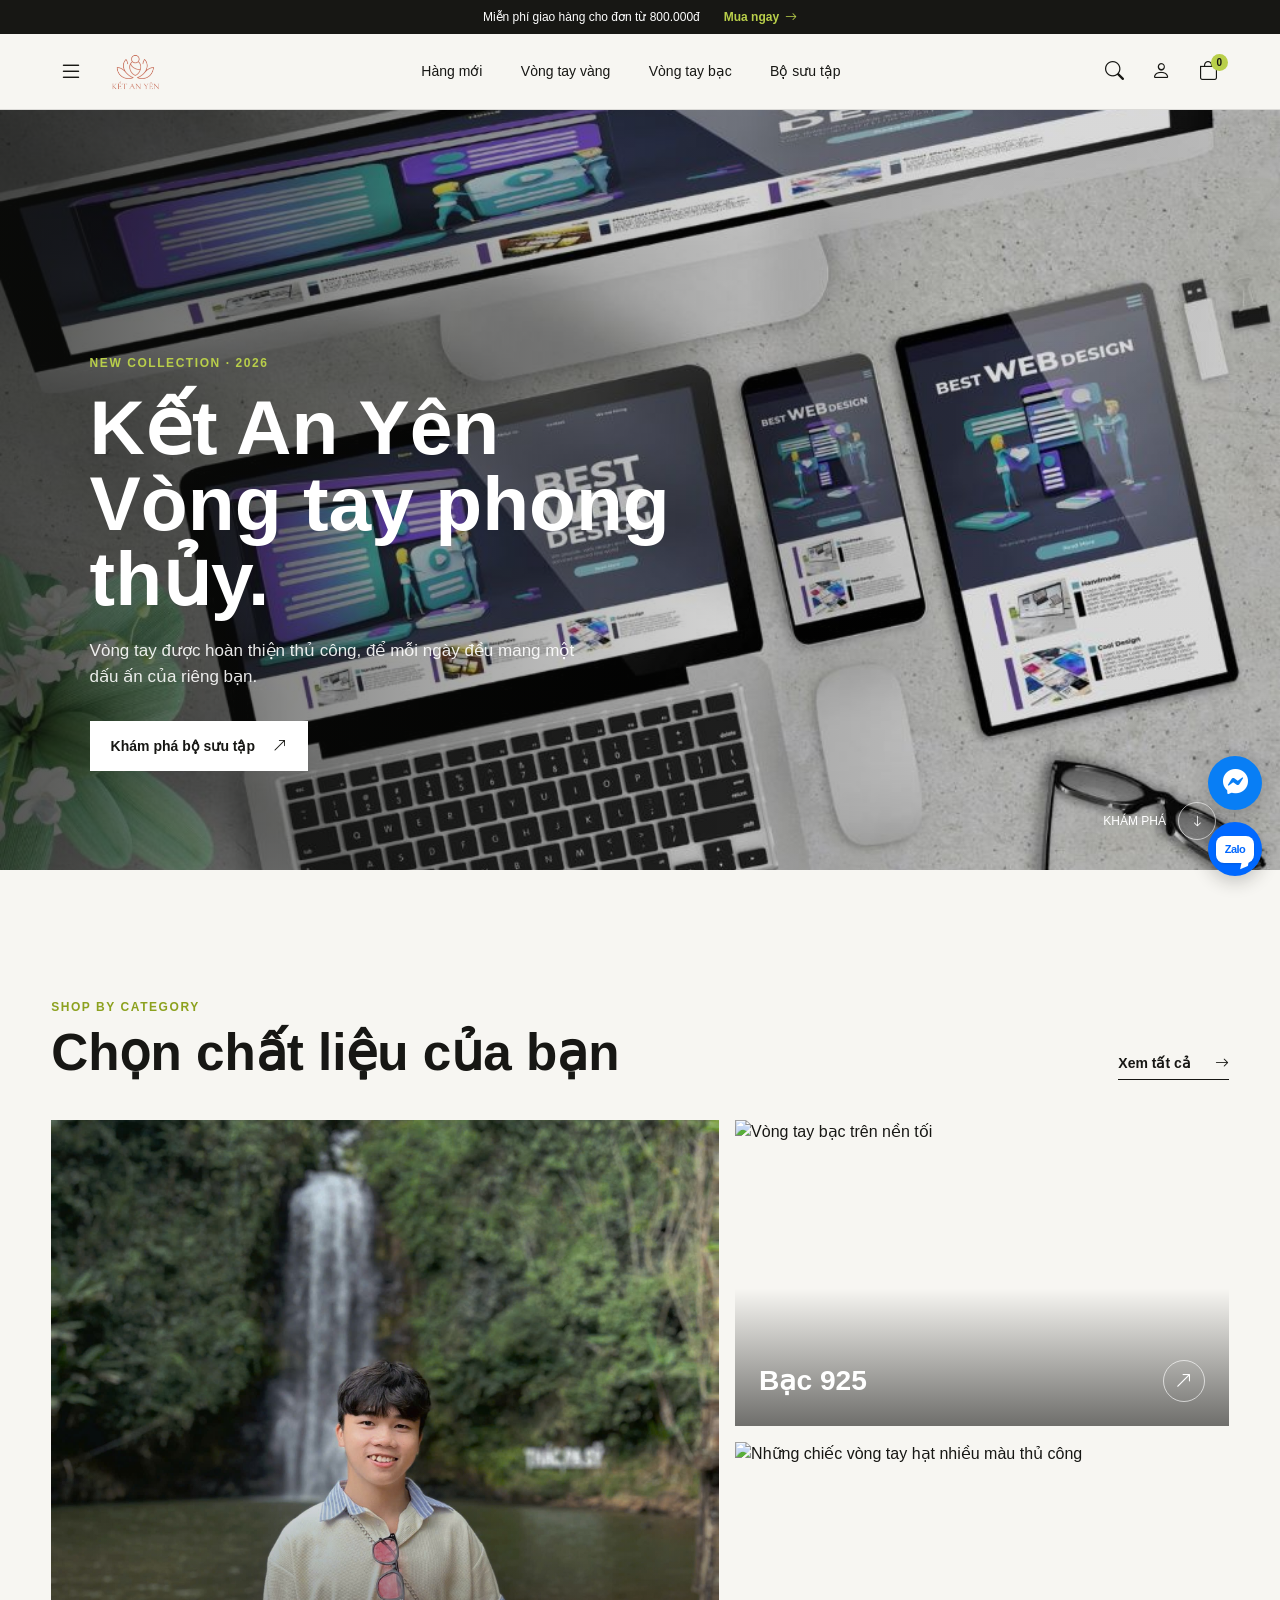
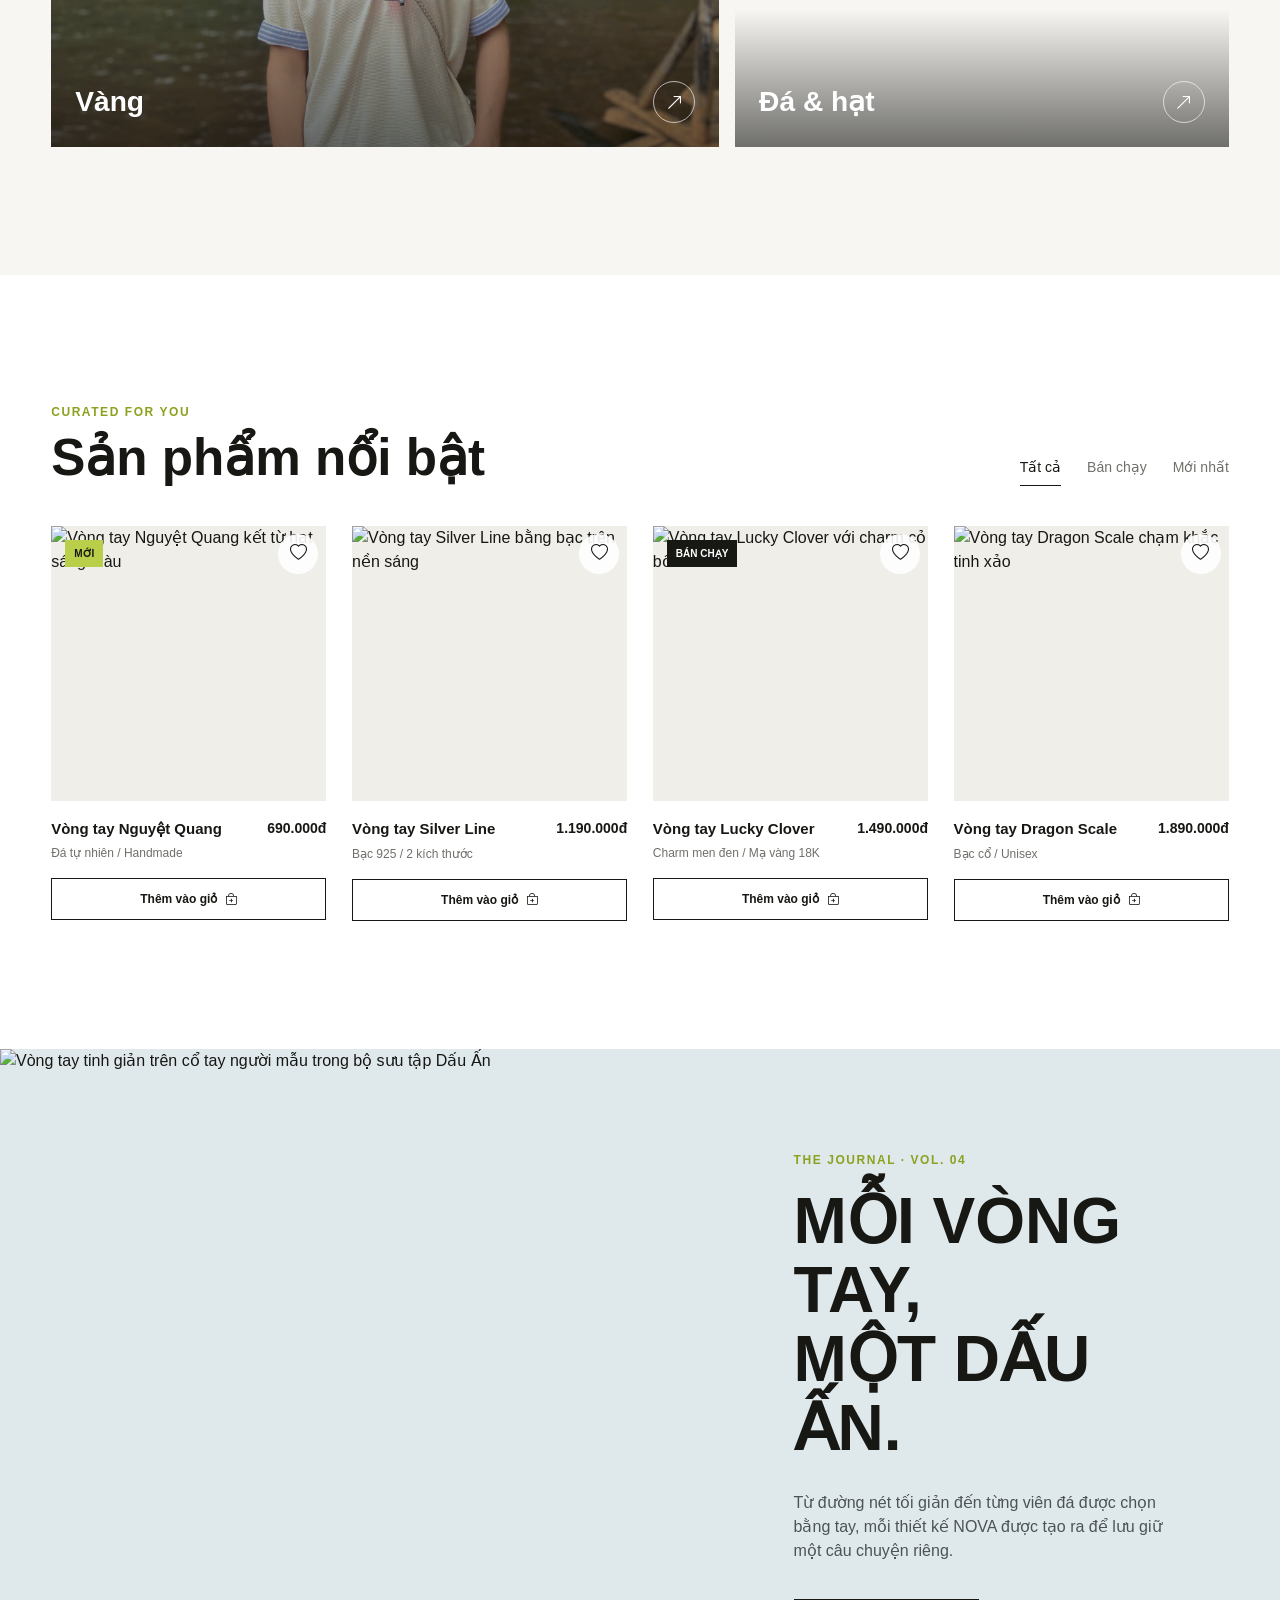
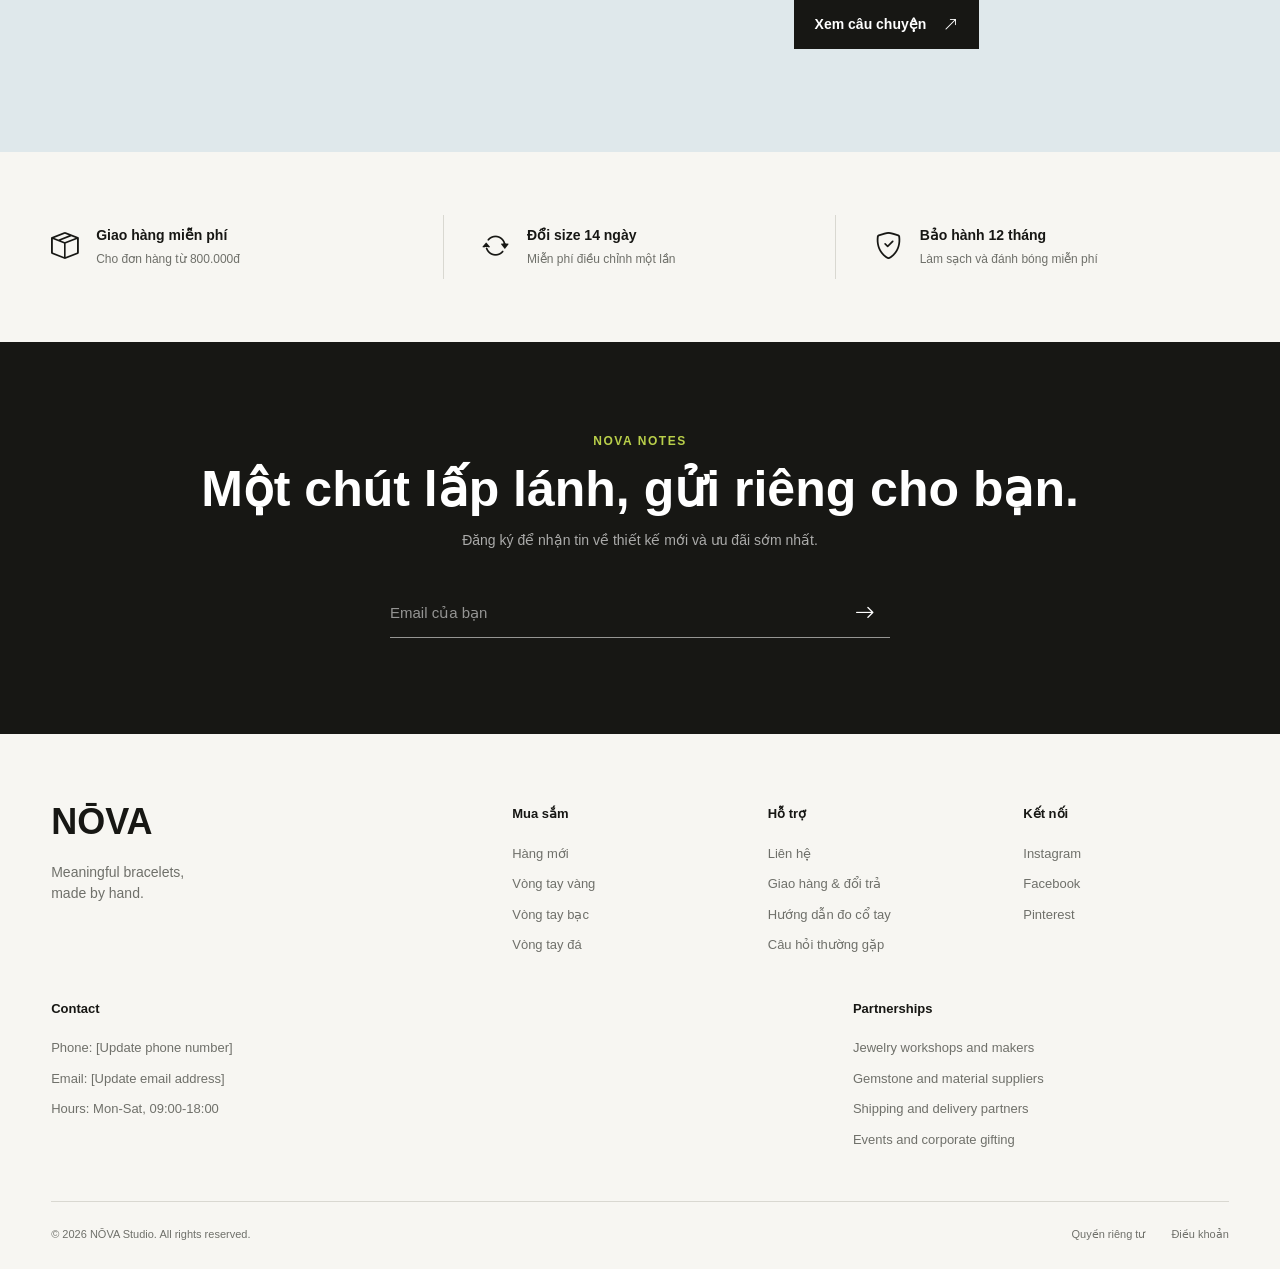
==== commit 02541440: "anh nen" ====
--- a/index.html
+++ b/index.html
@@ -57,7 +57,7 @@
 
     <main>
         <section class="hero" id="new" aria-labelledby="hero-title">
-            <img src="./images/buoi chieu-product.png"
+            <img src="./images/đẹp là được.png"
                 alt="Vòng tay vàng NOVA trên cổ tay người mẫu">
             <div class="hero-overlay"></div>
             <div class="hero-content">
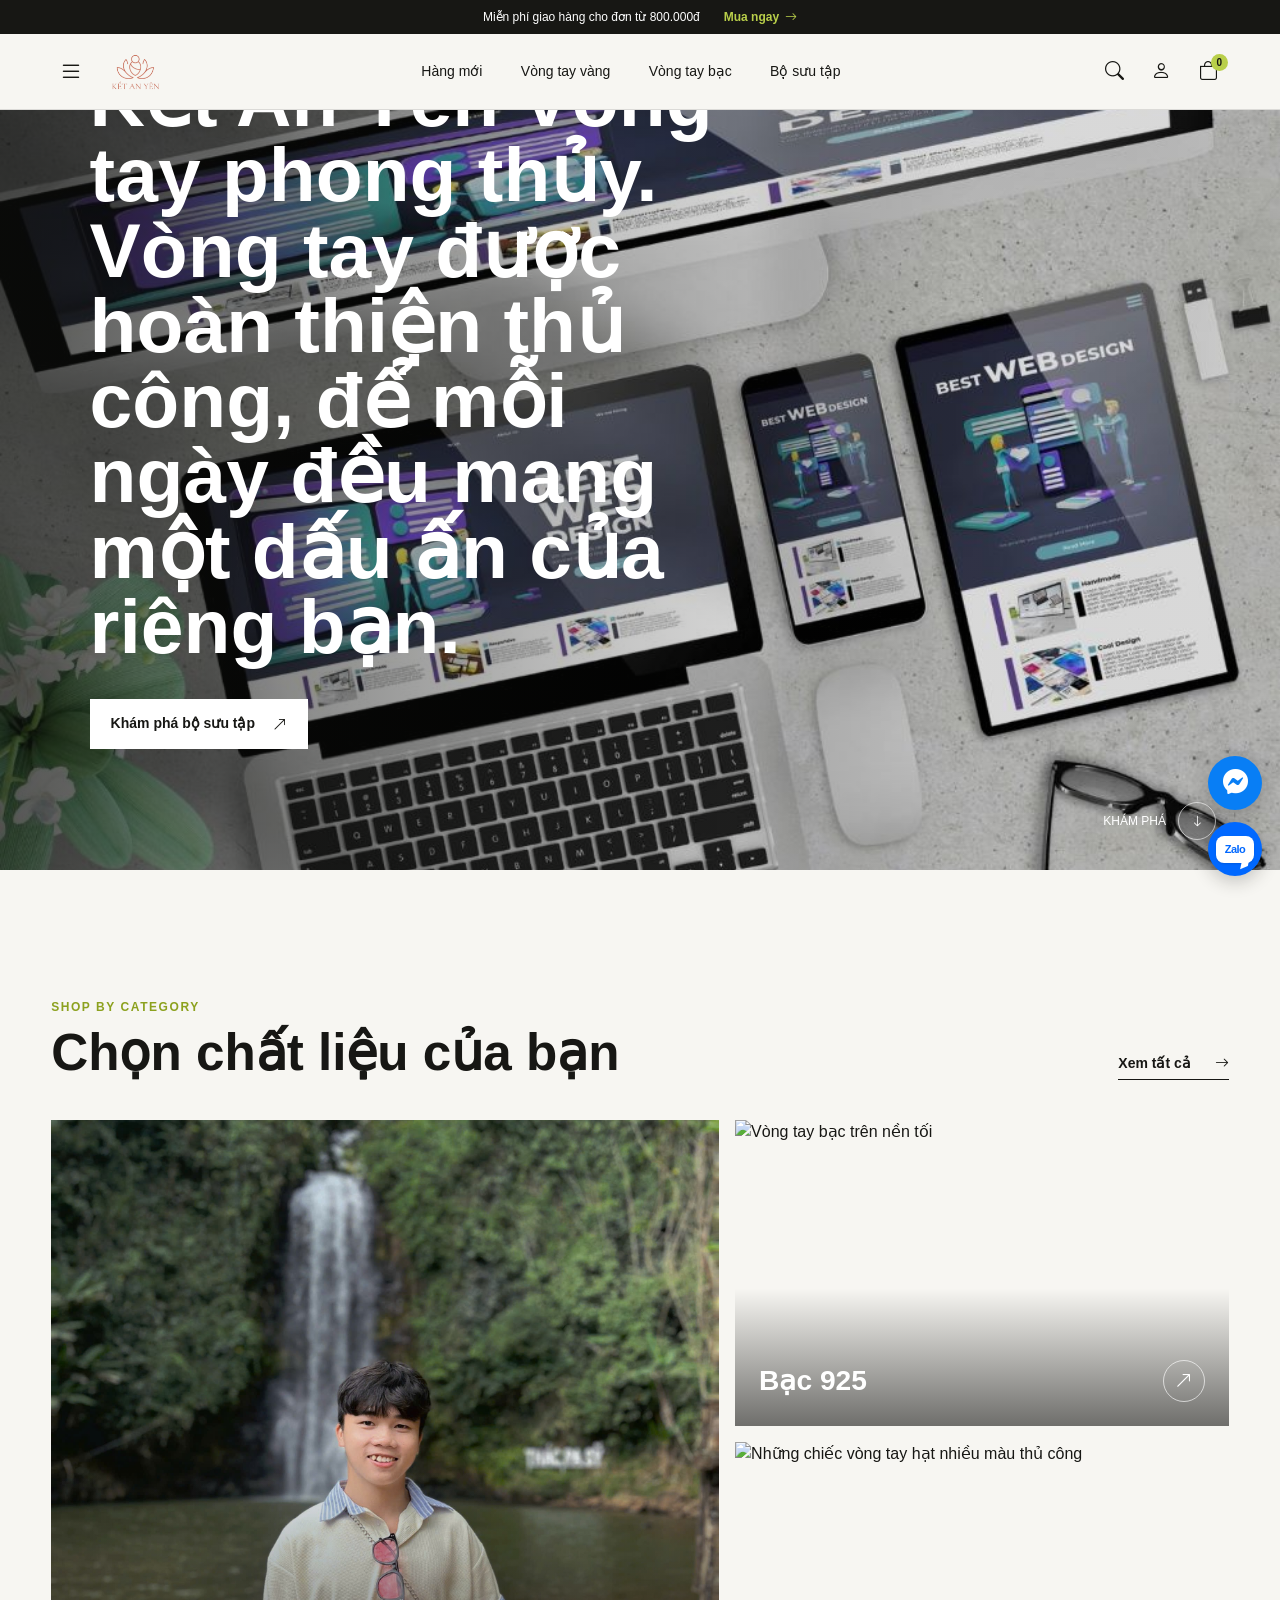
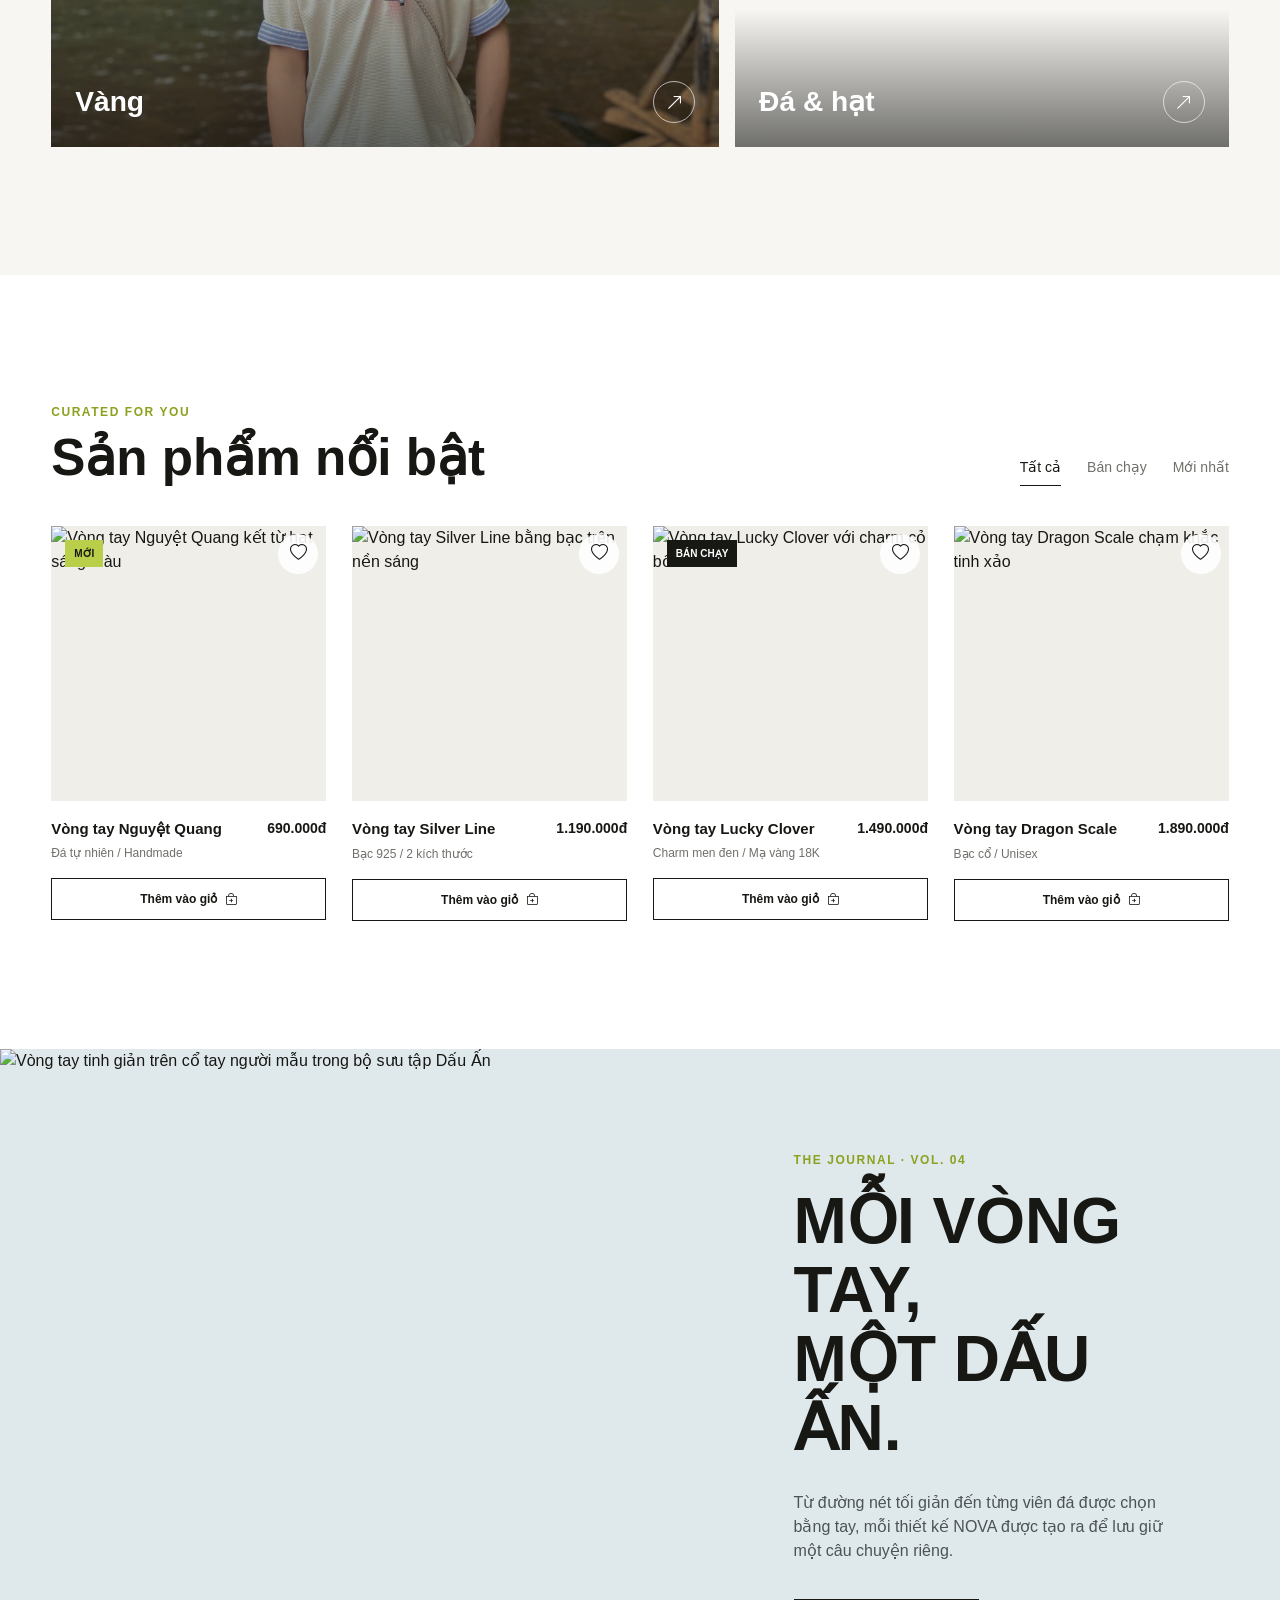
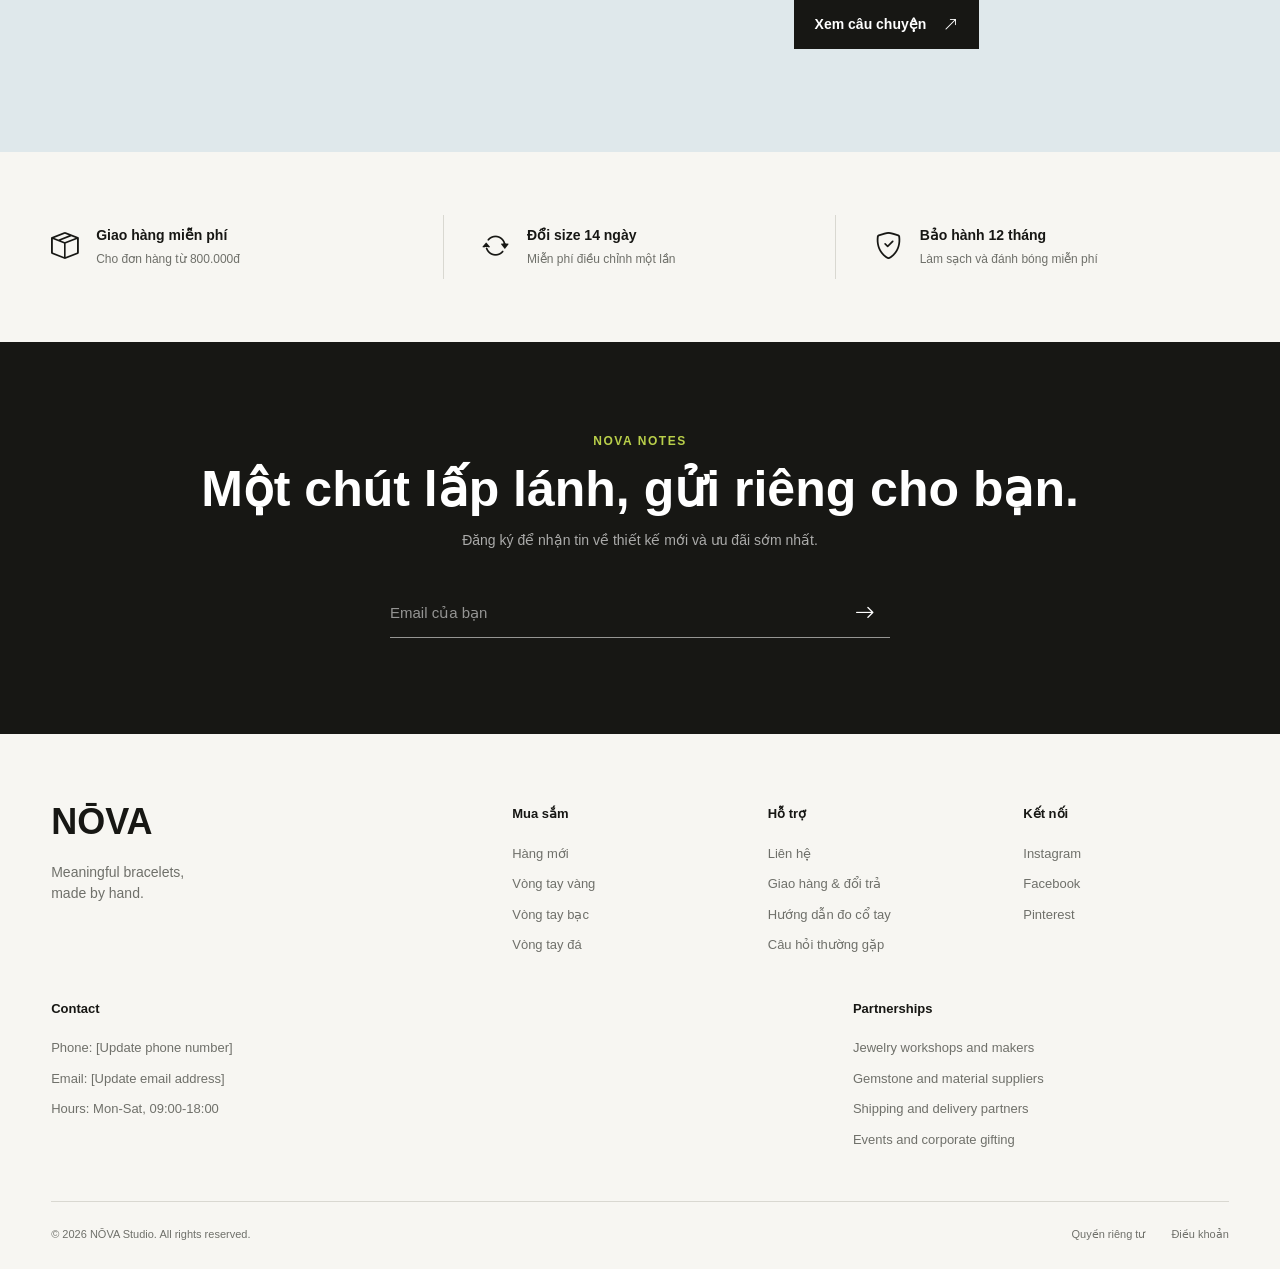
==== commit 99dbf0c9: "tên thương hiệu" ====
--- a/index.html
+++ b/index.html
@@ -57,12 +57,12 @@
 
     <main>
         <section class="hero" id="new" aria-labelledby="hero-title">
-            <img src="./images/đẹp là được.png"
+            <img src="images/đẹp là được.png"
                 alt="Vòng tay vàng NOVA trên cổ tay người mẫu">
             <div class="hero-overlay"></div>
             <div class="hero-content">
                 <p class="eyebrow">New collection · 2026</p>
-                <h1 id="hero-title">Kết An Yên <br>Vòng tay phong thủy.</h1>
+                <h1 id="hero-title">Kết An Yên Vòng tay phong thủy.
                 <p>Vòng tay được hoàn thiện thủ công, để mỗi ngày đều mang một dấu ấn của riêng bạn.</p>
                 <a class="button button-light" href="#products">Khám phá bộ sưu tập <i class="bi bi-arrow-up-right"
                         aria-hidden="true"></i></a>
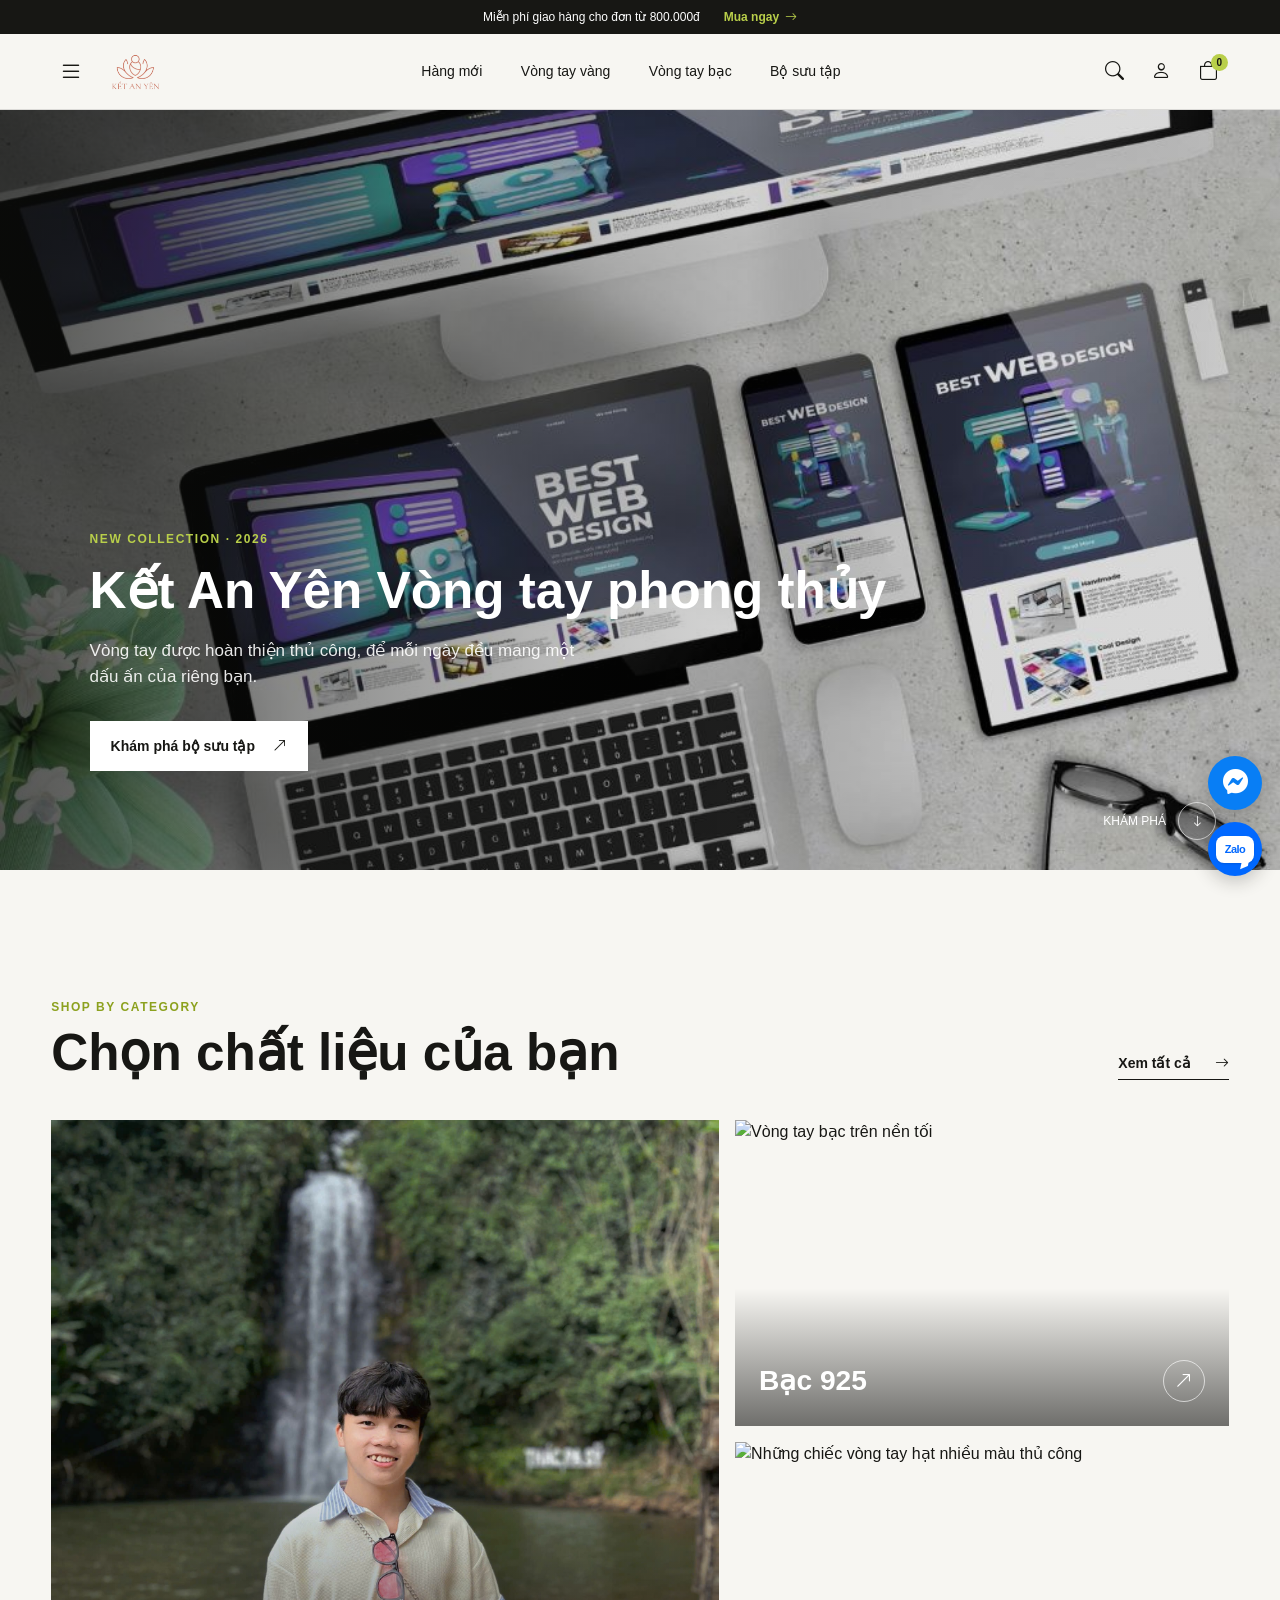
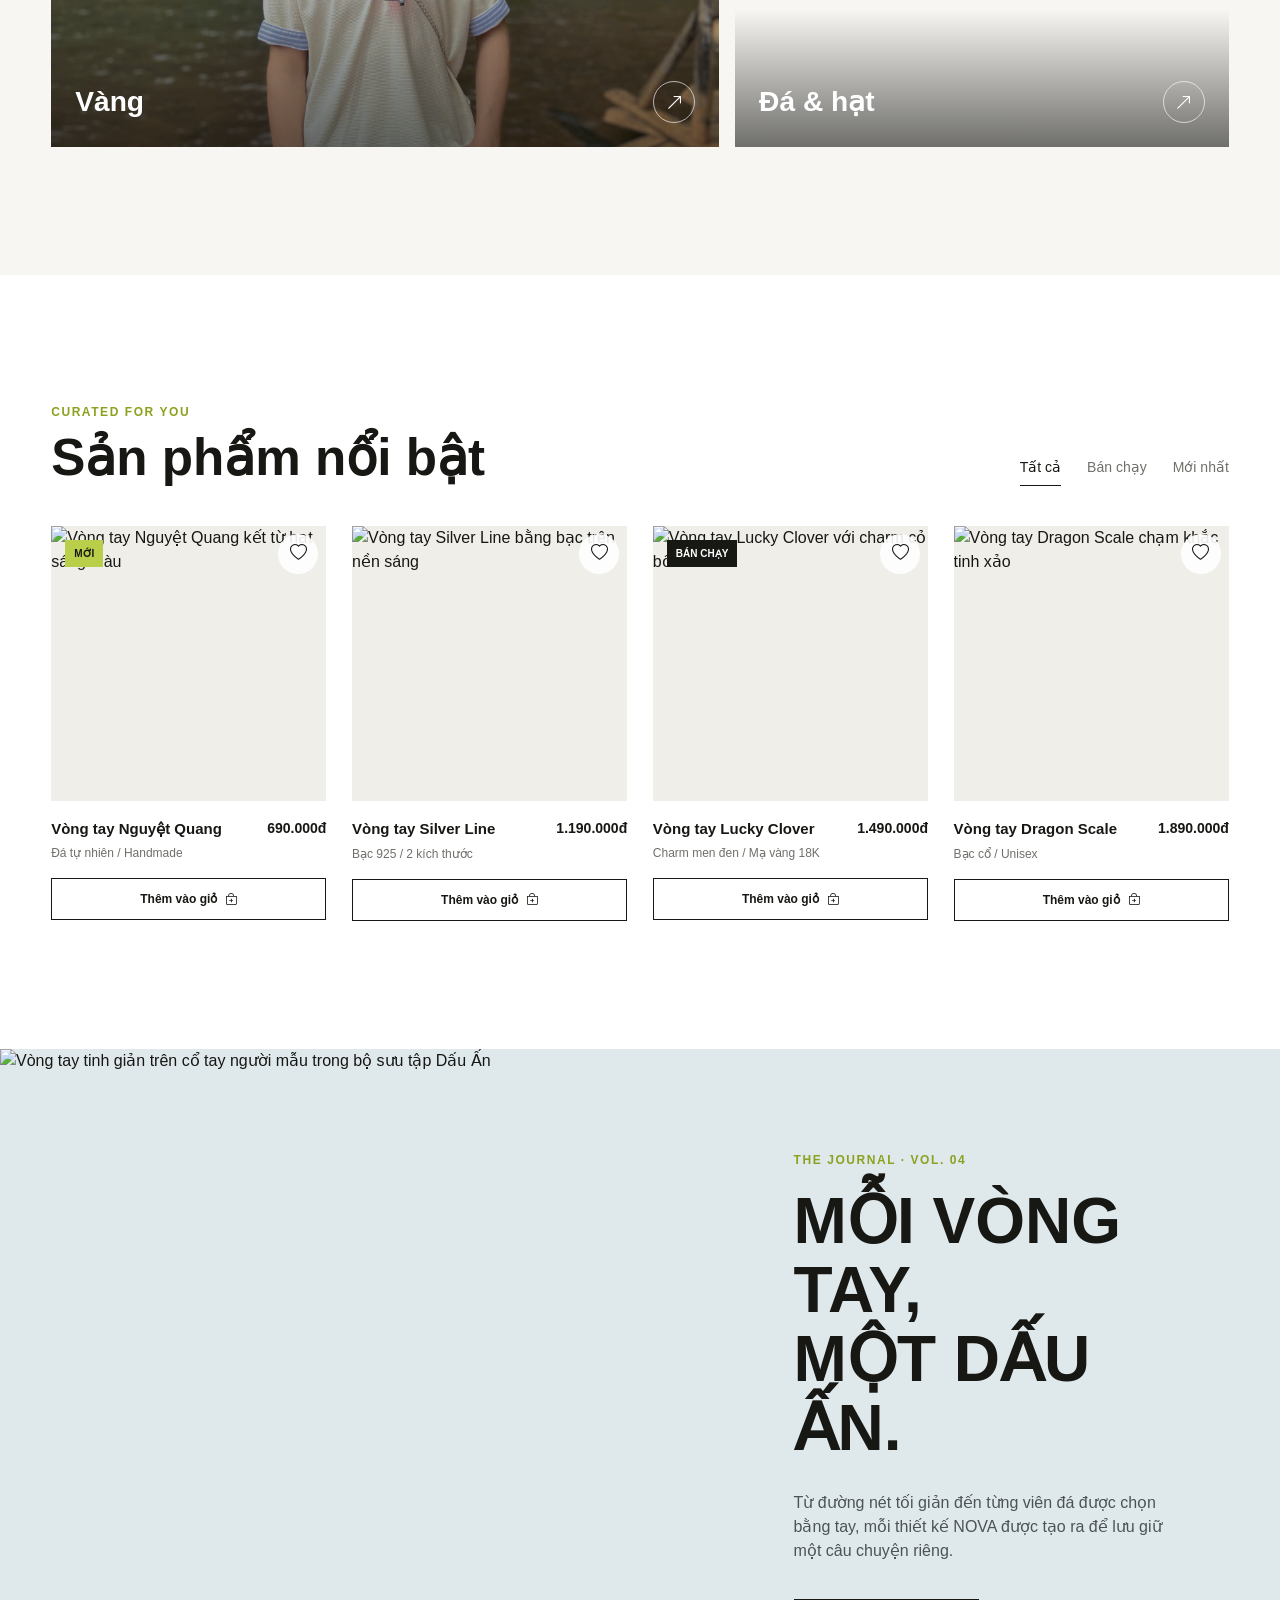
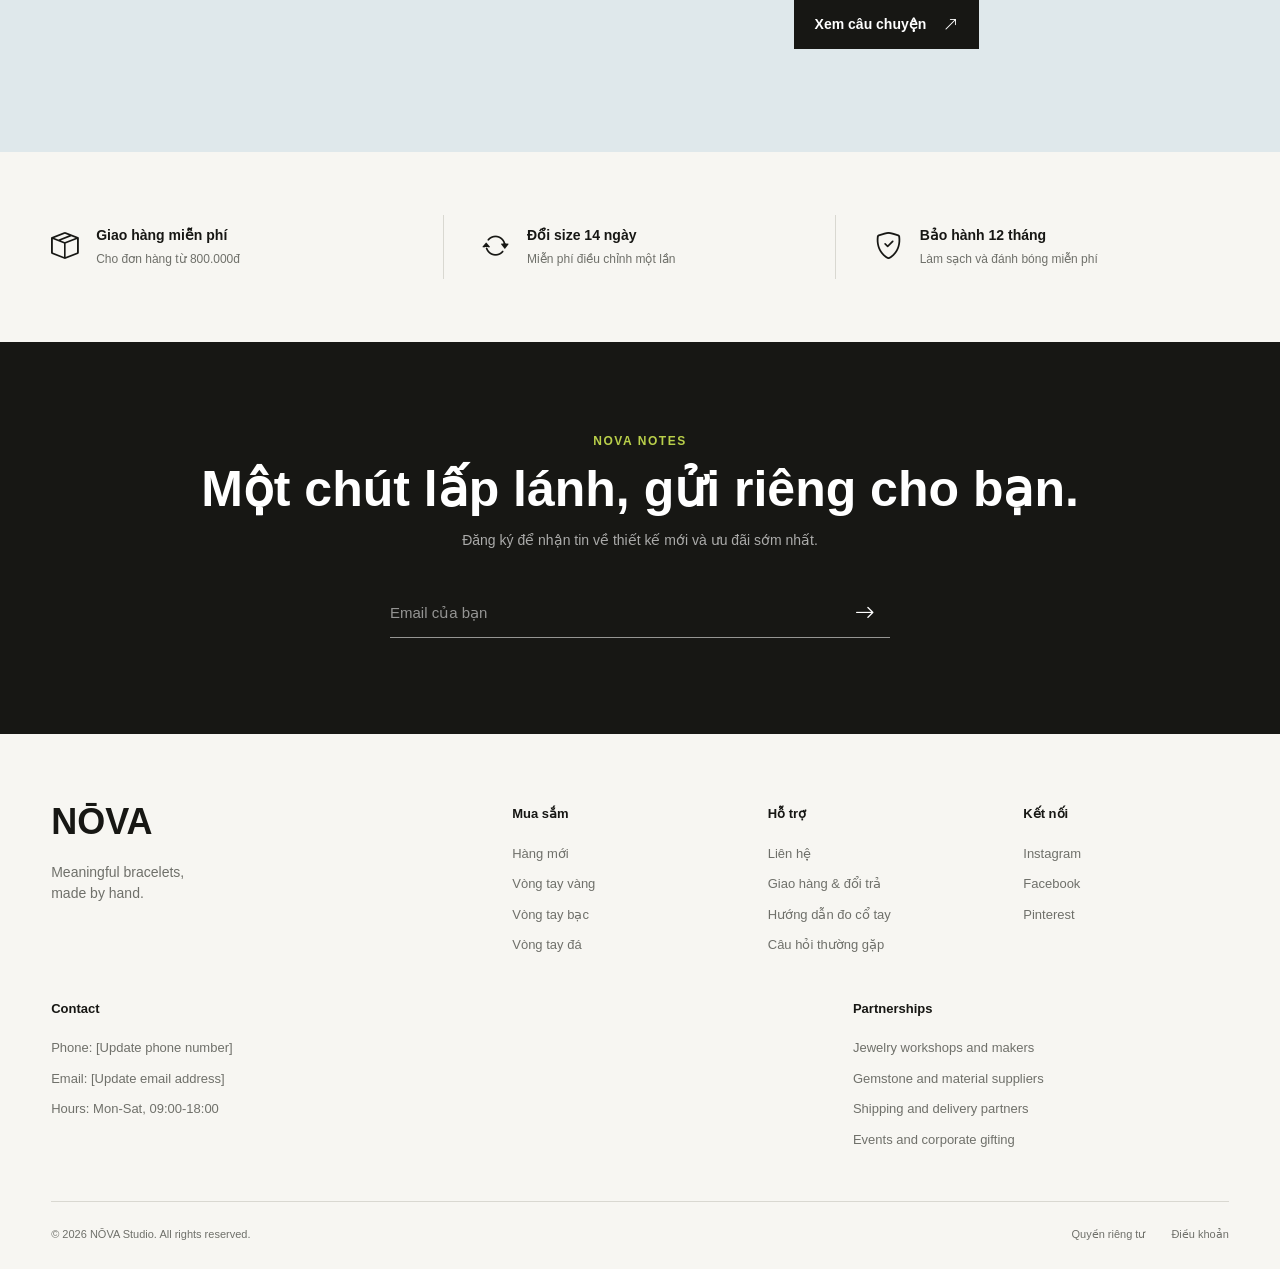
==== commit 83fbf918: "tên" ====
--- a/index.html
+++ b/index.html
@@ -62,7 +62,7 @@
             <div class="hero-overlay"></div>
             <div class="hero-content">
                 <p class="eyebrow">New collection · 2026</p>
-                <h1 id="hero-title">Kết An Yên Vòng tay phong thủy.
+                <h1 id="hero-title">Kết An Yên Vòng tay phong thủy</h1>
                 <p>Vòng tay được hoàn thiện thủ công, để mỗi ngày đều mang một dấu ấn của riêng bạn.</p>
                 <a class="button button-light" href="#products">Khám phá bộ sưu tập <i class="bi bi-arrow-up-right"
                         aria-hidden="true"></i></a>
--- a/style.css
+++ b/style.css
@@ -286,7 +286,7 @@
   position: absolute;
   left: clamp(22px, 7vw, 108px);
   bottom: clamp(70px, 11vh, 128px);
-  width: min(670px, calc(100% - 44px));
+  width: min(1100px, calc(100% - 44px));
 }
 
 .eyebrow {
@@ -306,9 +306,10 @@
 .hero h1 {
   margin-bottom: 22px;
   font-family: "Manrope", sans-serif;
-  font-size: clamp(48px, 6vw, 92px);
+  font-size: clamp(22px, 4vw, 56px);
   font-weight: 600;
   line-height: 0.98;
+  white-space: nowrap;
 }
 
 .hero-content > p:not(.eyebrow) {
@@ -1385,7 +1386,7 @@
   }
 
   .hero h1 {
-    font-size: 45px;
+    font-size: clamp(20px, 5.2vw, 30px);
   }
 
   .hero-content > p:not(.eyebrow) {
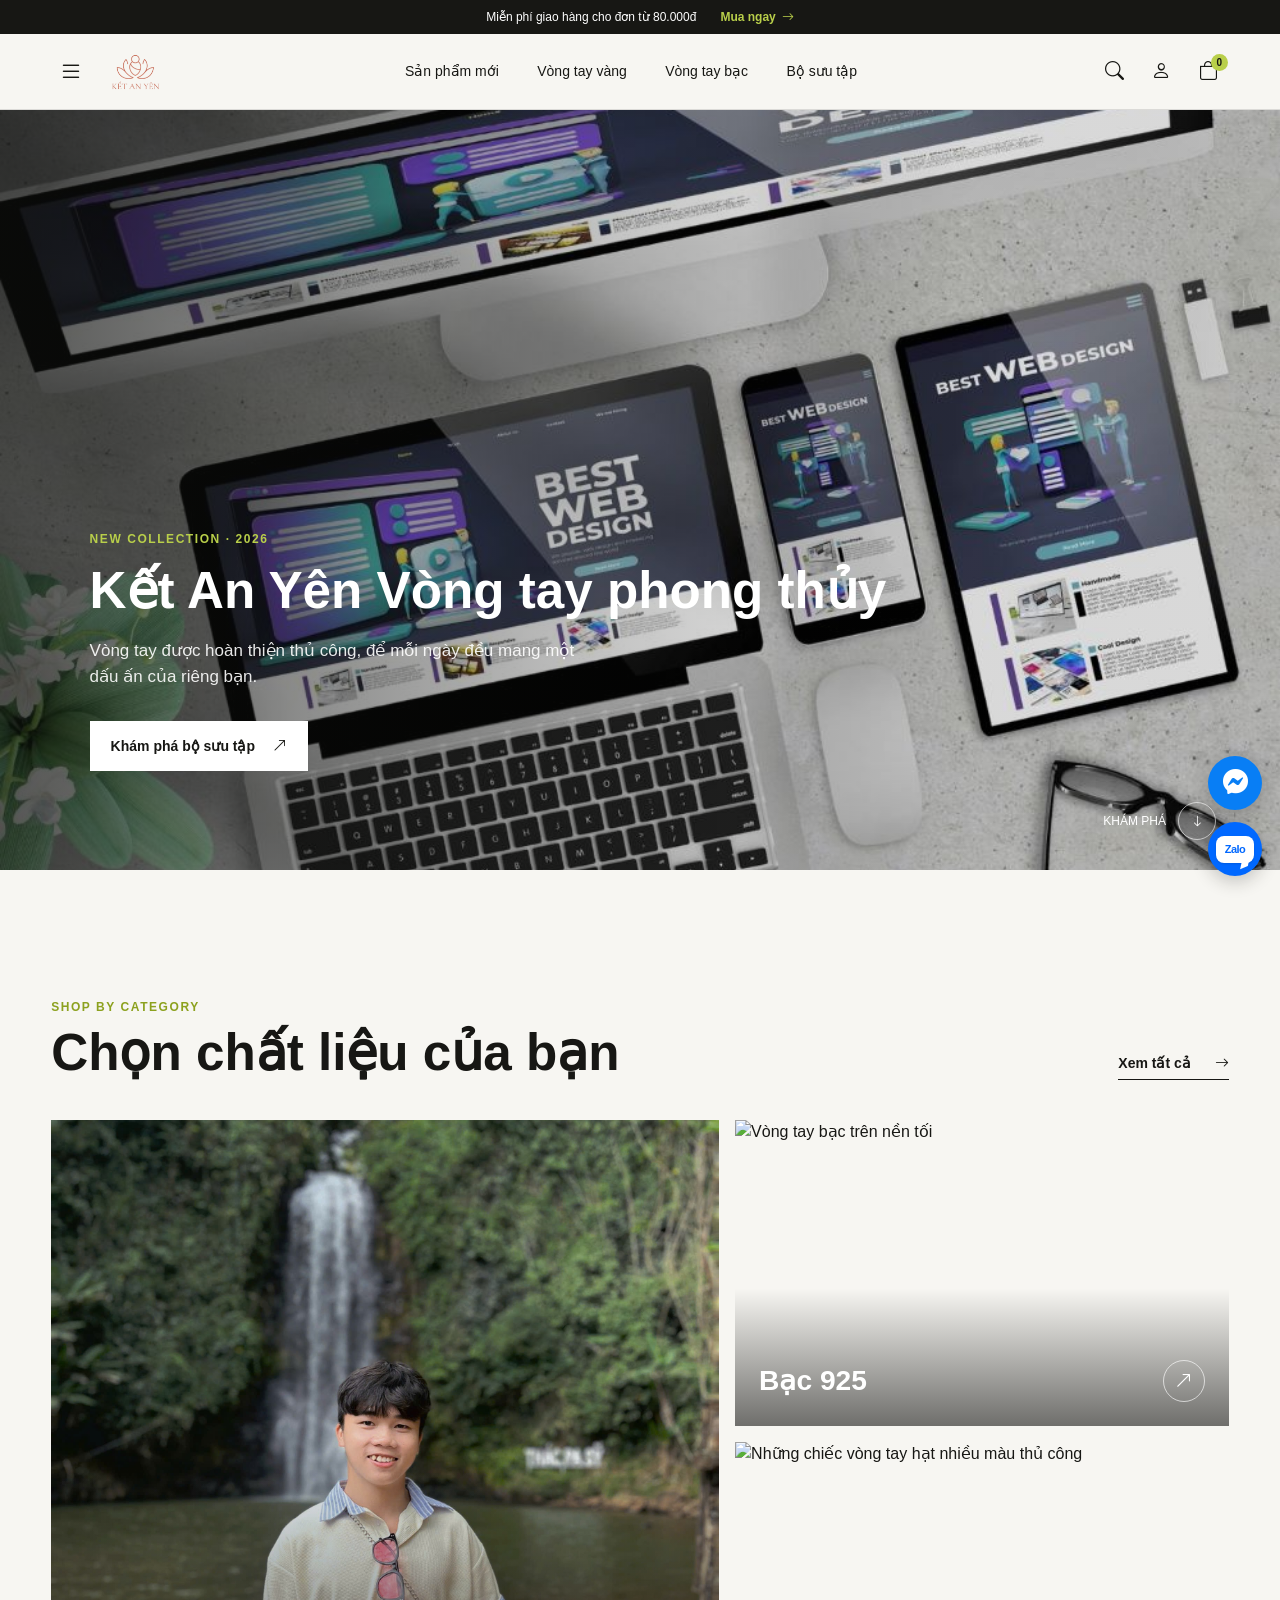
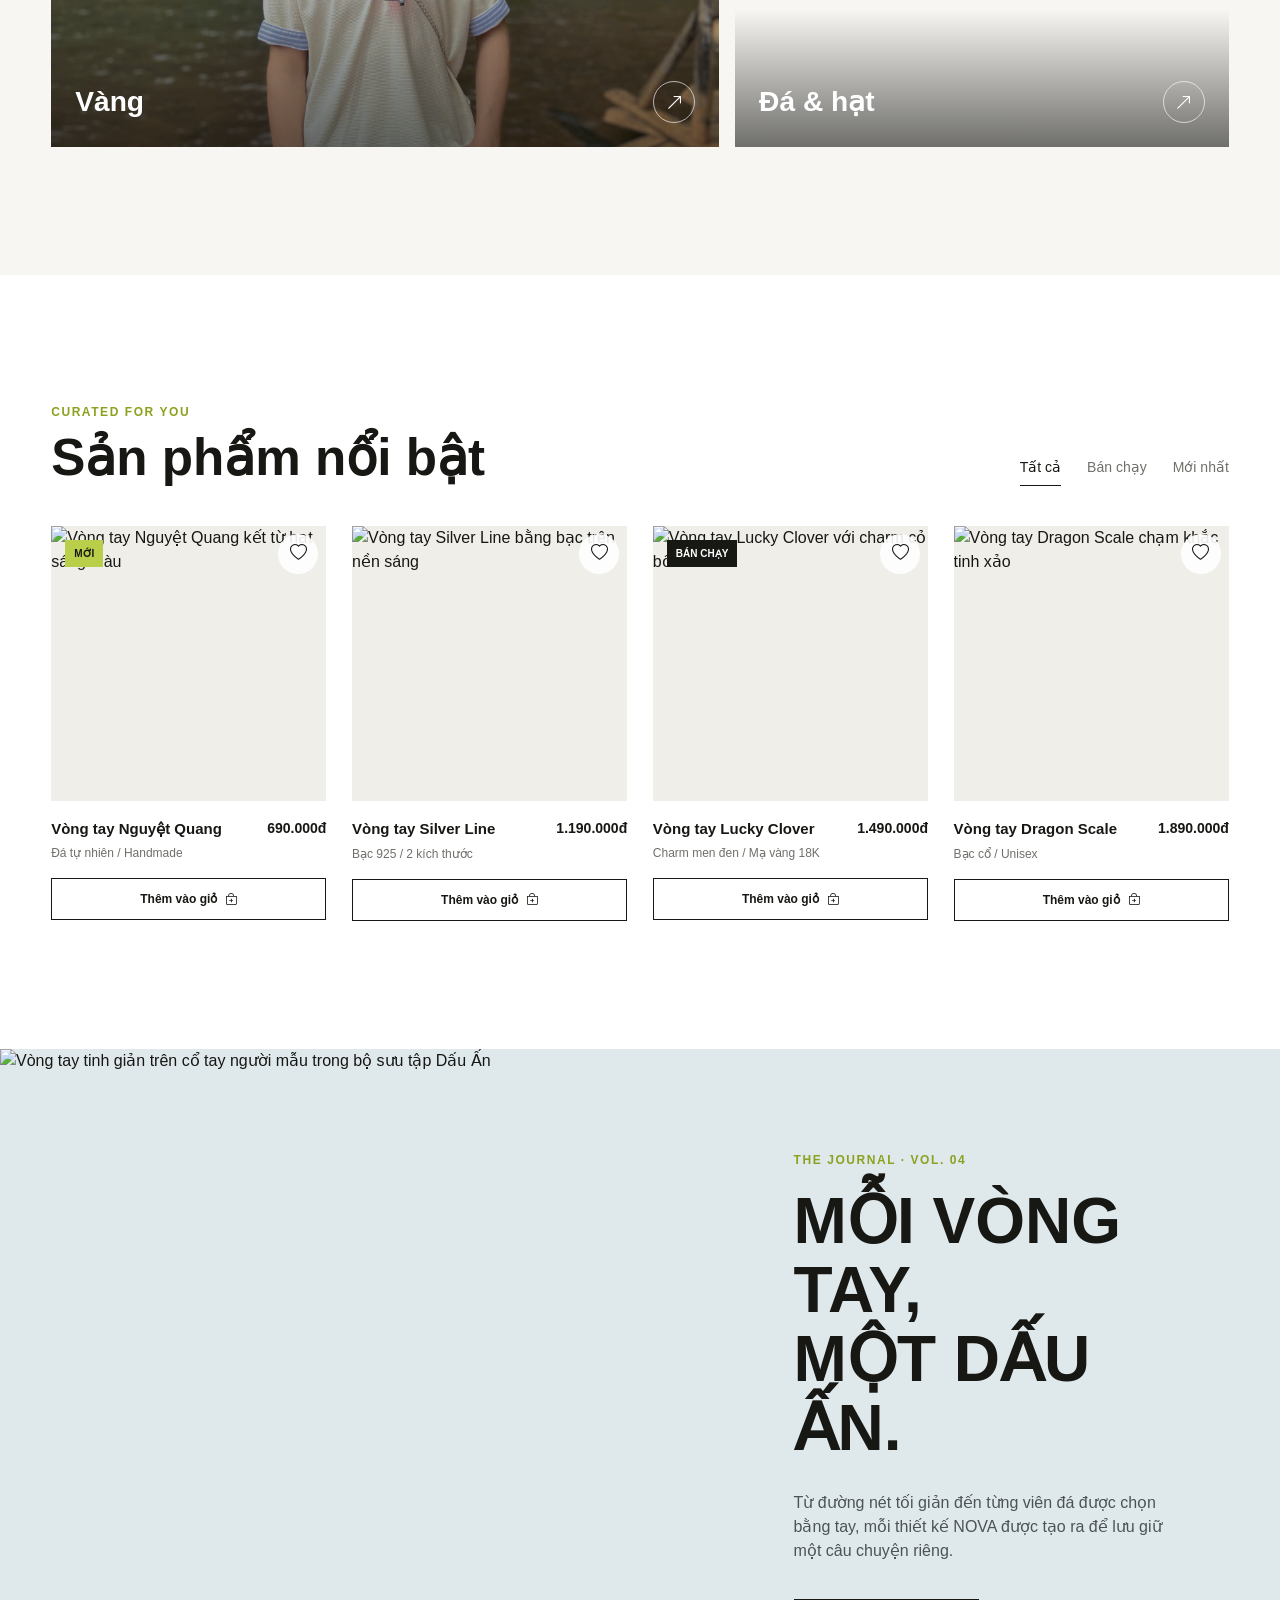
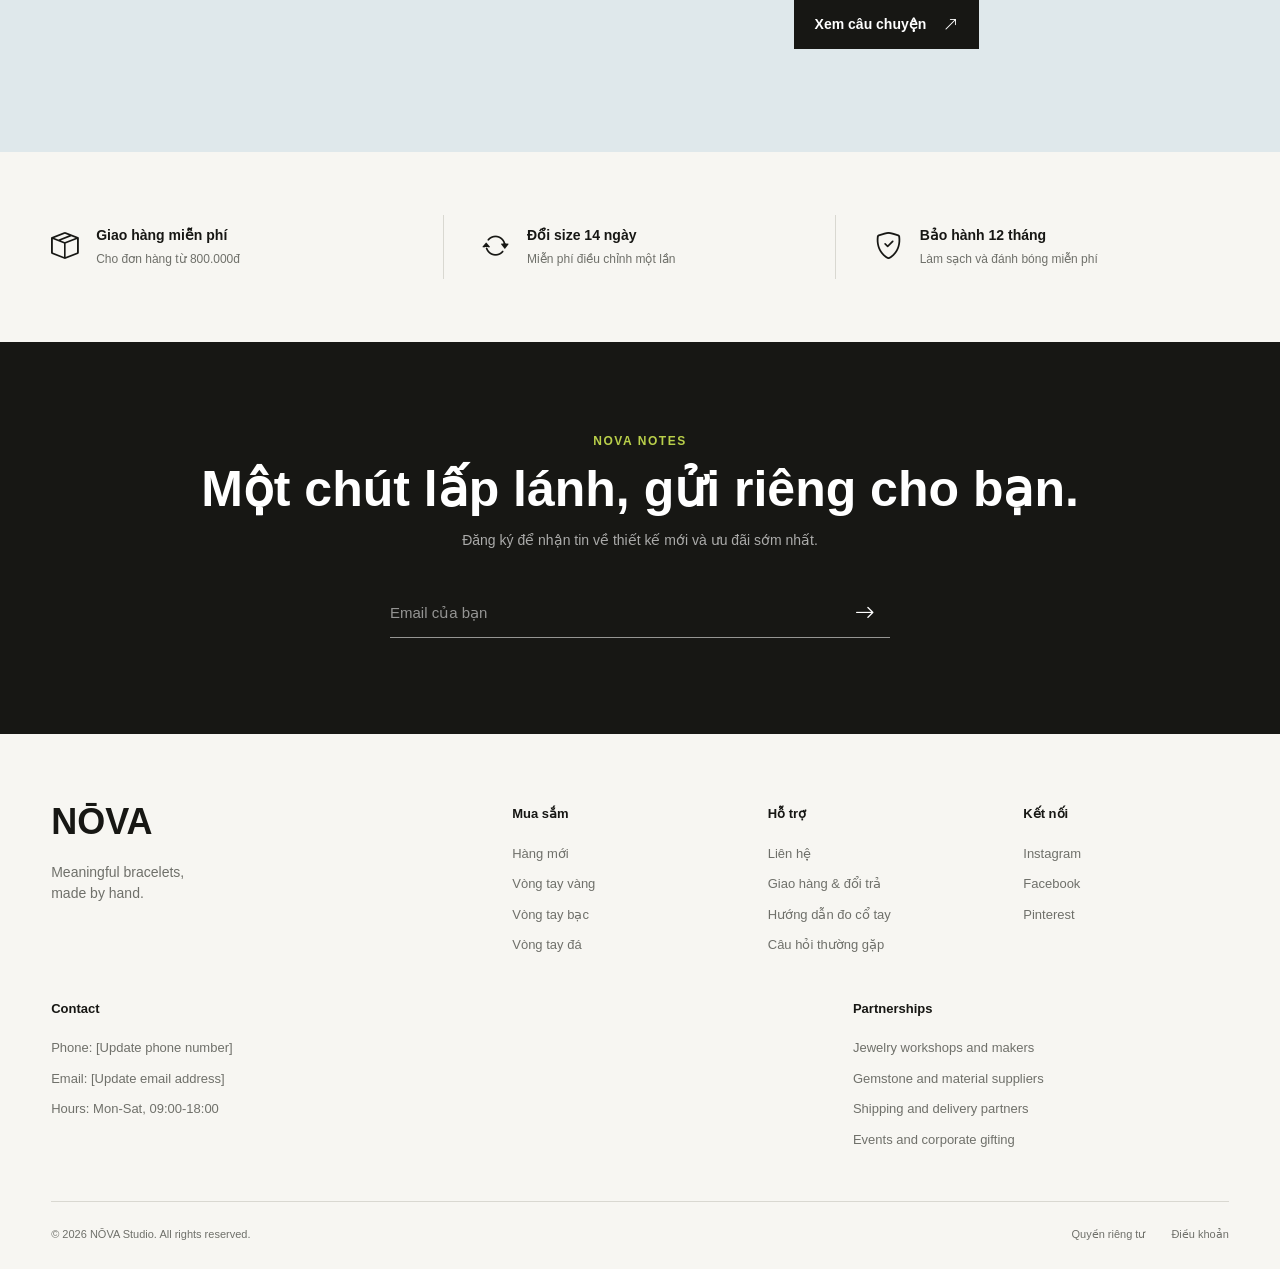
==== commit 991e2fb6: "sản phẩm mới" ====
--- a/index.html
+++ b/index.html
@@ -17,7 +17,7 @@
 
 <body>
     <div class="announcement">
-        <p>Miễn phí giao hàng cho đơn từ 800.000đ</p>
+        <p>Miễn phí giao hàng cho đơn từ 80.000đ</p>
         <a href="#products">Mua ngay <i class="bi bi-arrow-right" aria-hidden="true"></i></a>
     </div>
 
@@ -28,7 +28,7 @@
                     <i class="bi bi-list" aria-hidden="true"></i>
                 </summary>
                 <nav class="menu-dropdown" aria-label="Menu điều hướng">
-                    <a href="#new">Hàng mới</a>
+                    <a href="san-pham-moi.html">Sản phẩm mới</a>
                     <a href="#categories">Danh mục</a>
                     <a href="#products">Sản phẩm nổi bật</a>
                     <a href="#collection">Bộ sưu tập</a>
@@ -39,7 +39,7 @@
         <a class="brand" href="#" aria-label="Ket An Yen - Home"><img src="./images/logo.png" alt="Ket An Yen"></a>
 
         <nav class="main-nav" aria-label="Điều hướng chính">
-            <a href="#new">Hàng mới</a>
+            <a href="san-pham-moi.html">Sản phẩm mới</a>
             <a href="#products">Vòng tay vàng</a>
             <a href="#products">Vòng tay bạc</a>
             <a href="#collection">Bộ sưu tập</a>
--- a/style.css
+++ b/style.css
@@ -577,6 +577,22 @@
   grid-template-columns: minmax(0, 1fr) auto;
   align-items: start;
   gap: 16px;
+}
+
+.new-arrivals-intro {
+  max-width: 660px;
+  margin: -28px 0 36px;
+  color: var(--muted);
+}
+
+.new-arrivals-page {
+  min-height: 70vh;
+}
+
+.new-arrivals-page h1 {
+  font-family: "Manrope", sans-serif;
+  font-size: clamp(30px, 4vw, 48px);
+  line-height: 1.15;
 }
 
 .product-info h3 {
